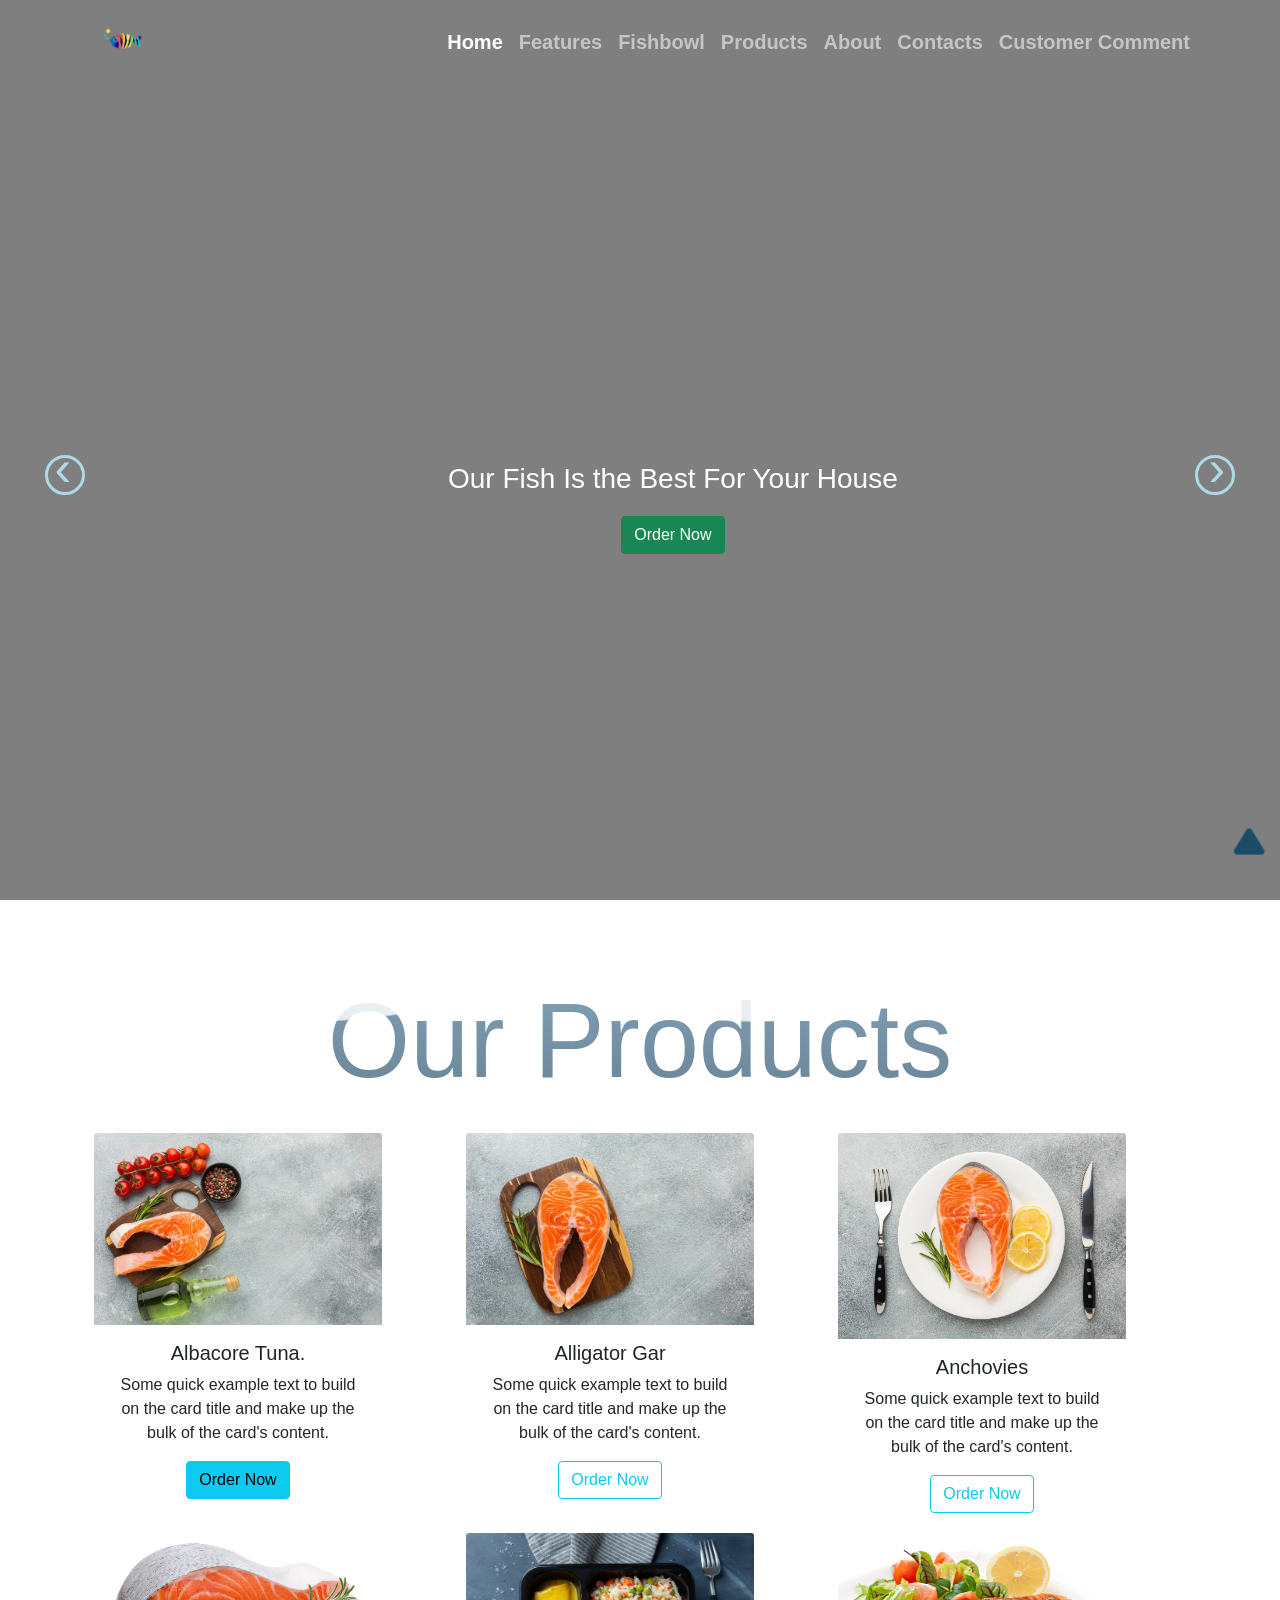
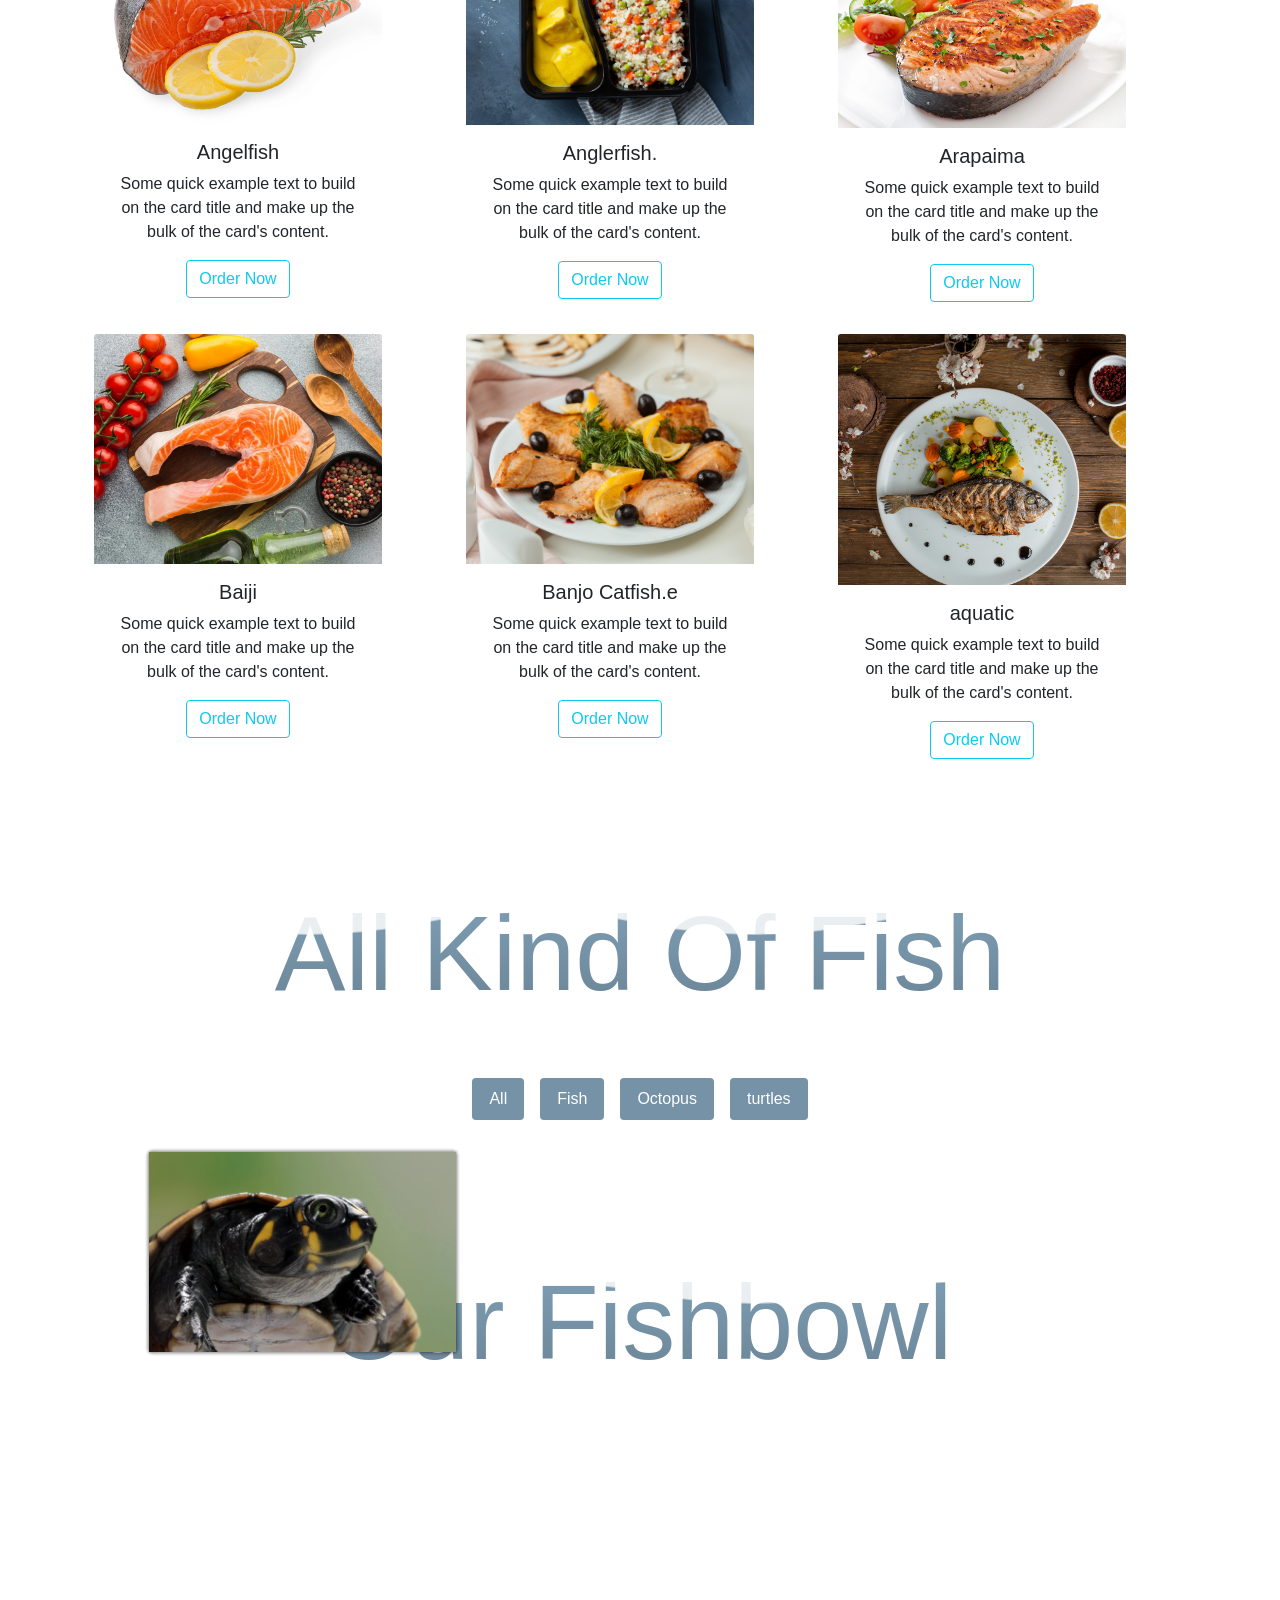
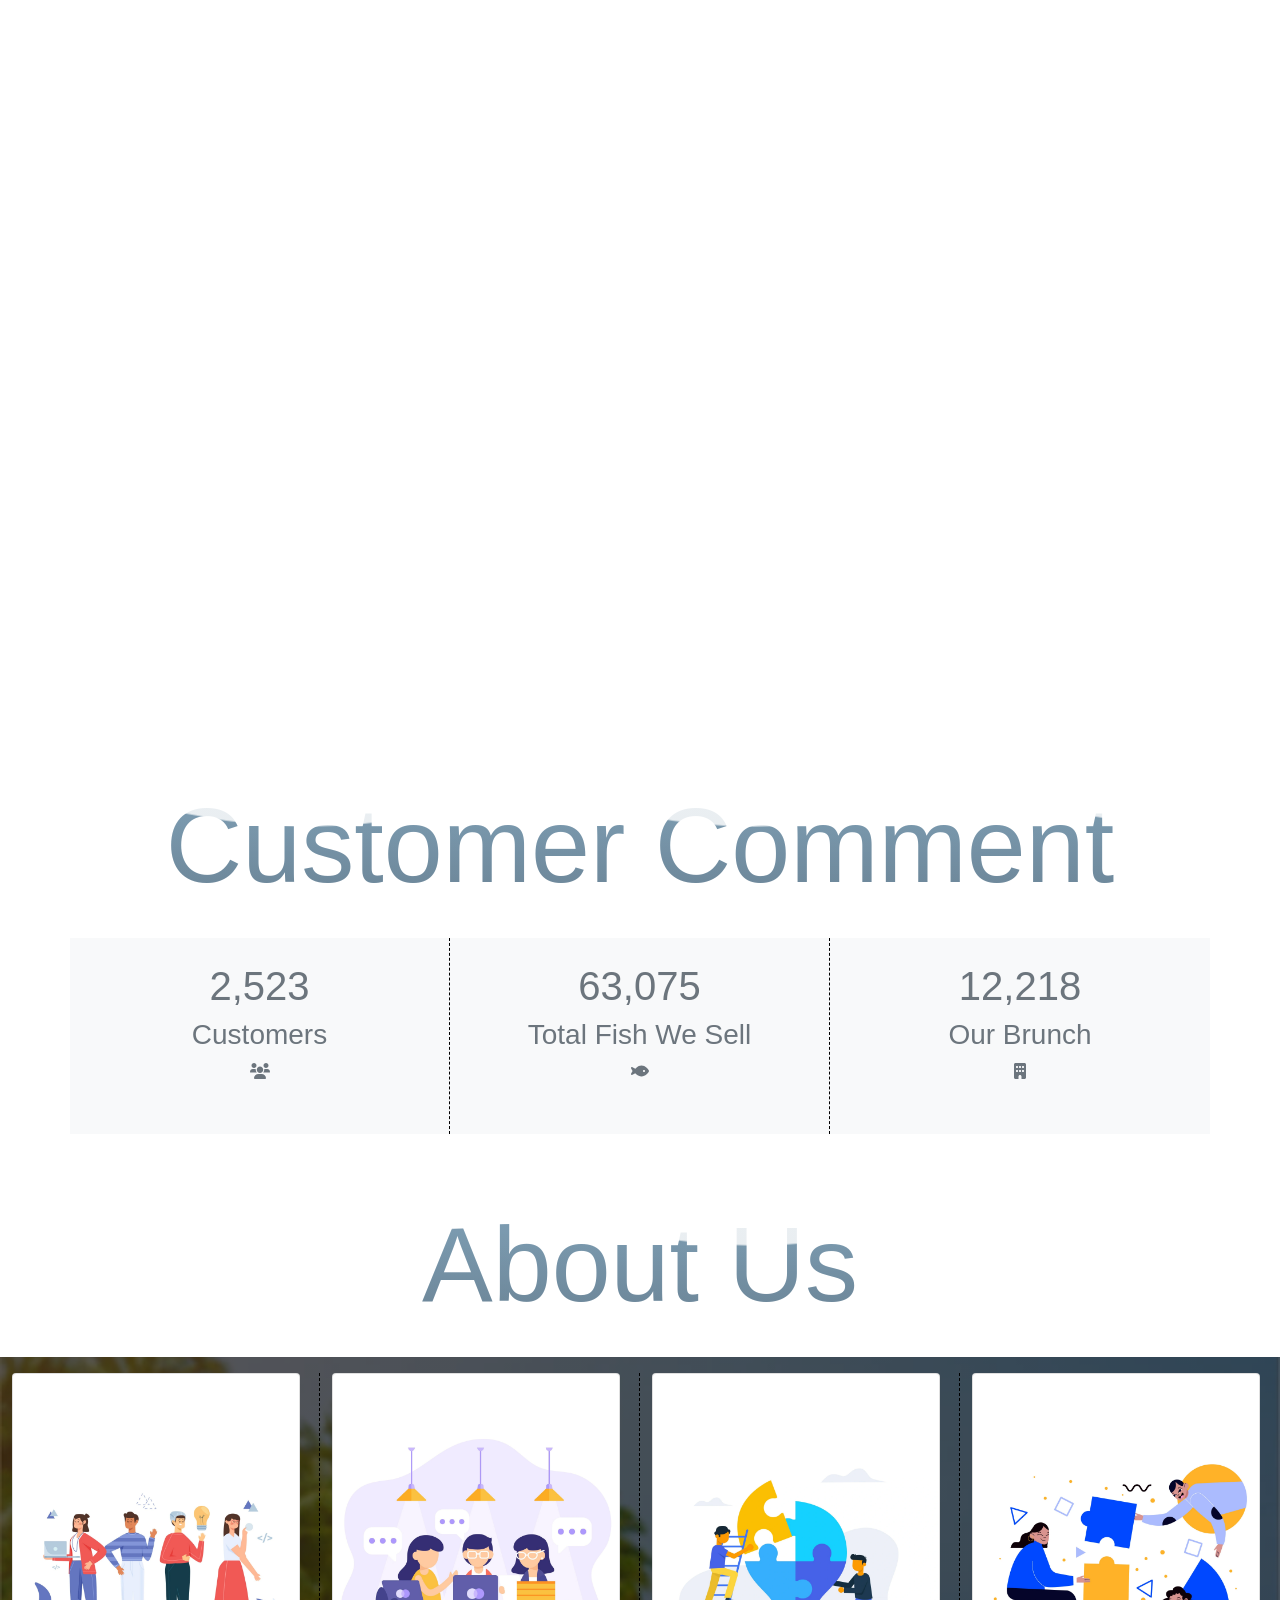
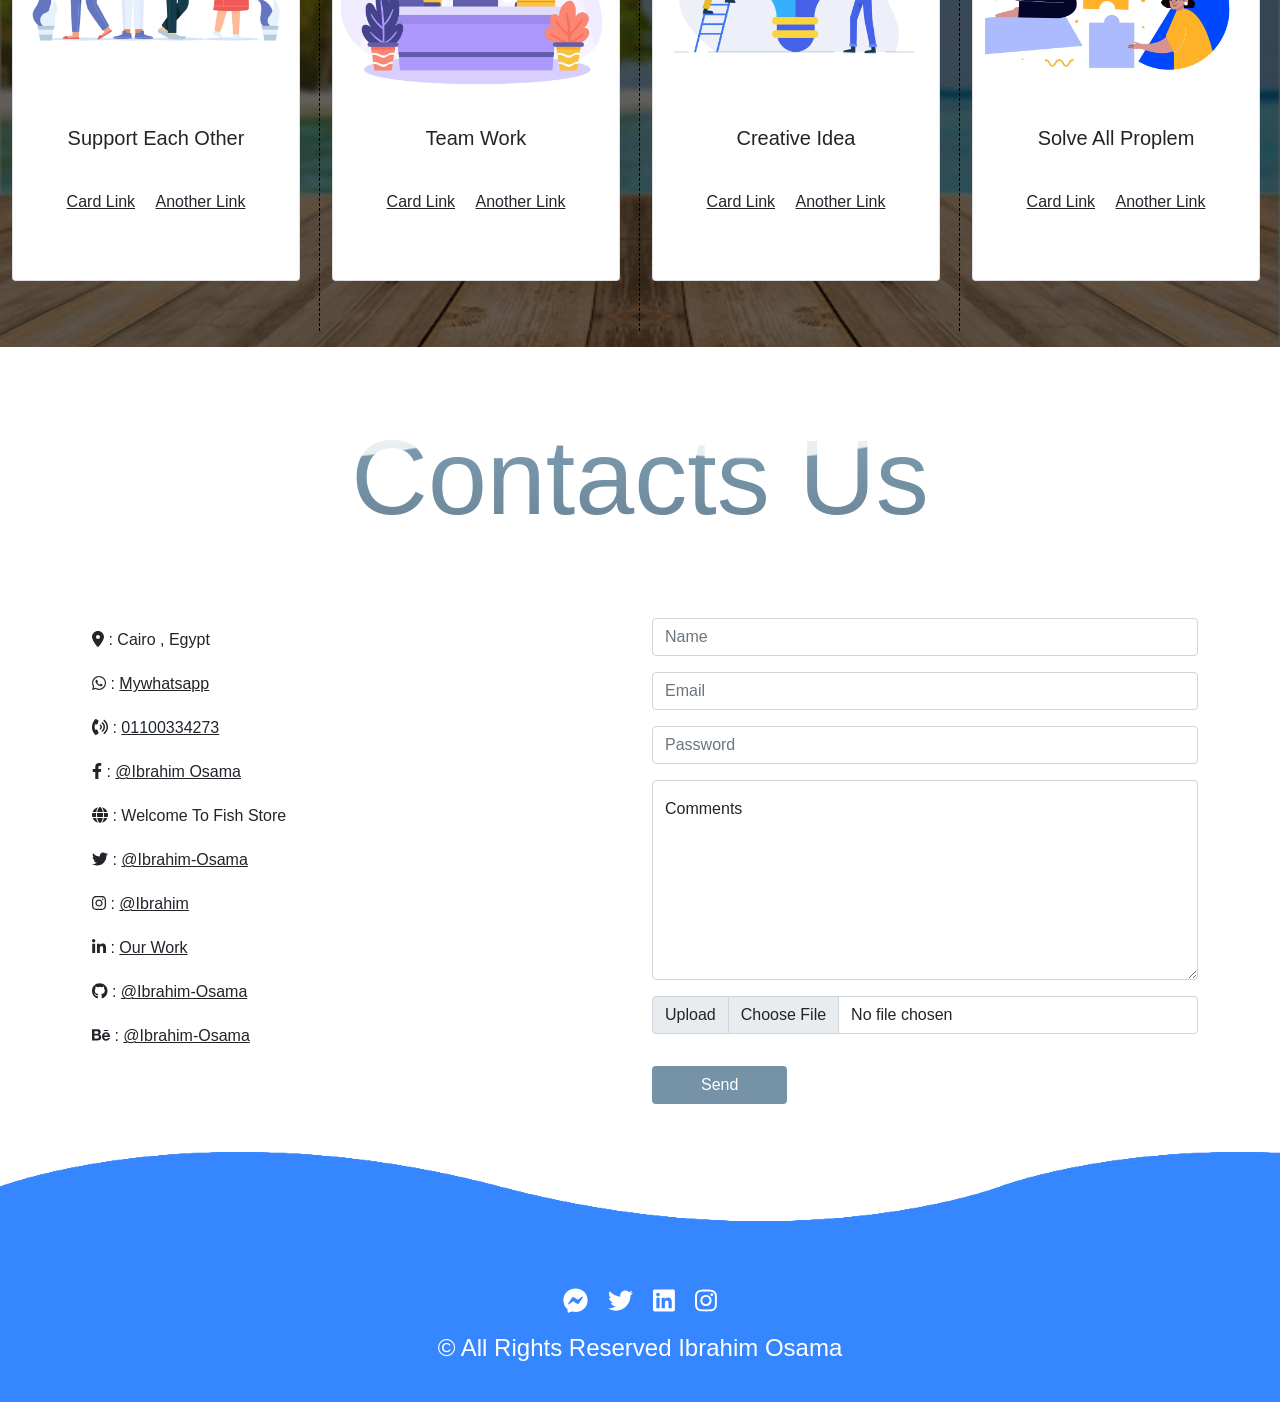
==== index.htm @ 6fbfd6bc "first commit" ====
<!DOCTYPE html>
<html lang="en">
<head>
    <meta charset="UTF-8">
    <meta http-equiv="X-UA-Compatible" content="IE=edge">
    <meta name="viewport" content="width=device-width, initial-scale=1.0">
    <title>Document</title>
    <link rel="stylesheet" href="https://cdnjs.cloudflare.com/ajax/libs/animate.css/4.1.1/animate.min.css">
    <link rel="stylesheet" href="content/Style/Vendors/all.min.css">
    <link rel="stylesheet" href="content/Style/Vendors/font.css ">
    <link rel="stylesheet" href="content/Style/Vendors/owl.carousel.min.css">
    <link rel="stylesheet" href="content/Style/Vendors/owl.theme.default.min.css">
    <link rel="stylesheet" href="content/Style/Vendors/bootstrap.min.css">
    <link rel="stylesheet" href="content/Style/Vendors/aos.css">
    <link rel="stylesheet" href="content/Style/Vendors/animate.css">
    <link rel="stylesheet" href="content/Style/Main/index.css">

   
</head>
<body>
  <div id="lood"></div> 

    <nav class="navbar navbar-expand-lg navbar-dark position-fixed   text-white fs-5 bg-transparent fw-bold w-100"id="nav">
      <div class="container">
        <a class="navbar-brand" href="#"><img src="content/Imgs/Body-img/4.webp" class="w-25" alt=""></a>
        <button class="navbar-toggler" type="button" data-bs-toggle="collapse" data-bs-target="#navbarSupportedContent" aria-controls="navbarSupportedContent" aria-expanded="false" aria-label="Toggle navigation">
          <span class="navbar-toggler-icon"></span>
        </button>
        <div class="collapse navbar-collapse" id="navbarSupportedContent">
          <ul class="navbar-nav ms-auto mb-2 mb-lg-0">
            <li class="nav-item">
              <a id="activee" class="nav-link active" aria-current="page" href="#">Home</a>
            </li>
            <li class="nav-item">
              <a class="nav-link" href="#">Features</a>
            </li>
            <li class="nav-item">
              <a class="nav-link" href="#">Fishbowl</a>
            </li>
            <li class="nav-item">
              <a class="nav-link" href="#">Products</a>
            </li>
            <li class="nav-item">
              <a class="nav-link" href="#">About</a>
            </li>
            <li class="nav-item">
              <a class="nav-link" href="#">Contacts</a>
            </li>
            <li class="nav-item">
              <a class="nav-link" href="#">Customer Comment</a>
            </li>
            <!-- white-space: nowrap; -->
            <!-- فيه مشكله لما اشيل المسافه 
              تم الحل 
            -->

           
            
        </div>
      </div>
    </nav>
 
 
 
 
 
 <header class="text-center">
  <section class="position-relative heder-index">

 
  <div class="owl-carousel owl-theme">
    <div class="carousel-img2"></div>
    <div class="carousel-img3"></div>
    <div class="carousel-img fs-1"></div>
</div>
<div class="head-cont text-white">
  <h1 class="element"></h1>
  <p class="fs-3">Our Fish Is the Best
     For Your House</p>
  <button class="btn btn-success" type="button">Order Now</button>

</div>
</section>
</header>

<!-- New Part Product -->

  <section class="container text-center" id="Navcontinue">
    
   <div> <svg viewbox="0 0 100 20">
    <defs>
      <linearGradient id="gradient" x1="0" x2="0" y1="0" y2="1">
        <stop offset="5%" stop-color="#326384"/>
        <stop offset="95%" stop-color="#123752"/>
      </linearGradient>
      <pattern id="wave" x="0" y="0" width="120" height="20" patternUnits="userSpaceOnUse">
        <path id="wavePath" d="M-40 9 Q-30 7 -20 9 T0 9 T20 9 T40 9 T60 9 T80 9 T100 9 T120 9 V20 H-40z" mask="url(#mask)" fill="url(#gradient)"> 
          <animateTransform
              attributeName="transform"
              begin="0s"
              dur="1.5s"
              type="translate"
              from="0,0"
              to="40,0"
              repeatCount="indefinite" />
        </path>
      </pattern>
    </defs>
    <text text-anchor="middle" x="50" y="15" font-size="9.5" fill="url(#wave)"  fill-opacity="0.6">Our Products</text>
    <text text-anchor="middle" x="50" y="15" font-size="9.5" fill="url(#gradient)" fill-opacity="0.1">Our Products</text>
  </svg>
  </div>

  <div class="container text-center">
    <div class="row">

      <div class="col-12 col-md-6  col-lg-4 col-xl-4 wow slideInLeft">
        <div class="card cardover border-0" style="width: 18rem;">
          <img src="content/Imgs/Body-img/11.webp" class="card-img-top" alt="...">
          <div class="card-body">
            <h5 class="card-title">Albacore Tuna.</h5>
            <p class="card-text">Some quick example text to build on the card title and make up the bulk of the card's content.</p>
            <a href="#" class="btn btn-info">Order Now</a>
          </div>
        </div>
      </div>

      <div class="col-12  col-md-6  col-lg-4 col-xl-4 wow animate__fadeInUp data-wow-duration="1s" data-wow-delay="1s"">
        <div class="card cardover border-0" style="width: 18rem;">
          <img src="content/Imgs/Body-img/2.webp" class="card-img-top" alt="...">
          <div class="card-body">
            <h5 class="card-title">Alligator Gar</h5>
            <p class="card-text">Some quick example text to build on the card title and make up the bulk of the card's content.</p>
               <a href="#" class="btn btn-outline-info">Order Now</a>
          </div>
        </div>
      </div>

      <div class="col-12 col-md-6  col-lg-4 col-xl-4 wow slideInRight">
        <div class="card cardover border-0" style="width: 18rem;">
          <img src="content/Imgs/Body-img/7.webp" class="card-img-top "  alt="...">
          <div class="card-body">
            <h5 class="card-title">Anchovies</h5>
            <p class="card-text">Some quick example text to build on the card title and make up the bulk of the card's content.</p>
             <a href="#" class="btn btn-outline-info">Order Now</a>
          </div>
        </div>
      </div>
      <div class="col-12 col-md-6  col-lg-4 col-xl-4 mt-1 wow slideInLeft">
        <div class="card cardover border-0" style="width: 18rem;">
          <img src="content/Imgs/Body-img/44.webp" class="card-img-top" alt="...">
          <div class="card-body">
            <h5 class="card-title">Angelfish</h5>
            <p class="card-text">Some quick example text to build on the card title and make up the bulk of the card's content.</p>
              <a href="#" class="btn btn-outline-info">Order Now</a>
          </div>
        </div>
      </div>
      <div class="col-12 col-md-6  col-lg-4 col-xl-4 mt-1 wow animate__fadeInUp data-wow-duration="1s" data-wow-delay="1s"">
        <div class="card cardover border-0" style="width: 18rem;">
          <img src="content/Imgs/Body-img/5.webp" class="card-img-top" alt="...">
          <div class="card-body">
            <h5 class="card-title">Anglerfish.</h5>
            <p class="card-text">Some quick example text to build on the card title and make up the bulk of the card's content.</p>
              <a href="#" class="btn btn-outline-info">Order Now</a>
          </div>
        </div>
      </div>
      <div class="col-12 col-md-6  col-lg-4 col-xl-4 mt-2 wow slideInRight">
        <div class="card cardover border-0" style="width: 18rem;">
          <img src="content/Imgs/Body-img/6.webp" class="card-img-top" alt="...">
          <div class="card-body">
            <h5 class="card-title">Arapaima</h5>
            <p class="card-text">Some quick example text to build on the card title and make up the bulk of the card's content.</p>
         <a href="#" class="btn btn-outline-info">Order Now</a>
          </div>
        </div>
      </div>
      <div class="col-12 col-md-6  col-lg-4 col-xl-4 mt-3 wow slideInLeft">
        <div class="card cardover border-0" style="width: 18rem;">
          <img src="content/Imgs/Body-img/3.webp" class="card-img-top" alt="...">
          <div class="card-body">
            <h5 class="card-title">Baiji</h5>
            <p class="card-text">Some quick example text to build on the card title and make up the bulk of the card's content.</p>
         <a href="#" class="btn btn-outline-info">Order Now</a>
          </div>
        </div>
      </div>
      <div class="col-12  col-md-6  col-lg-4 col-xl-4 mt-3 wow animate__fadeInUp  data-wow-duration="1s" data-wow-delay="1s">
        <div class="card cardover border-0" style="width: 18rem;">
          <img src="content/Imgs/Body-img/8.webp" class="card-img-top" alt="...">
          <div class="card-body">
            <h5 class="card-title">Banjo Catfish.e</h5>
            <p class="card-text">Some quick example text to build on the card title and make up the bulk of the card's content.</p>
               <a href="#" class="btn btn-outline-info">Order Now</a>
          </div>
        </div>
      </div>
      <div class="col-12  col-md-6 col-lg-4 col-xl-4 mt-3 wow slideInRight">
        <div class="card cardover border-0" style="width: 18rem;">
          <img src="content/Imgs/Body-img/9.webp" class="card-img-top" alt="...">
          <div class="card-body">
            <h5 class="card-title">aquatic </h5>
            <p class="card-text">Some quick example text to build on the card title and make up the bulk of the card's content.</p>
             <a href="#" class="btn btn-outline-info">Order Now</a>
          </div>
        </div>
      </div>
    </div>
  </div>
 
  
    
  </section>

 
    <section class="container text-center mt-5">
      <div> <svg viewbox="0 0 100 20">
        <defs>
          <linearGradient id="gradient" x1="0" x2="0" y1="0" y2="1">
            <stop offset="5%" stop-color="#326384"/>
            <stop offset="95%" stop-color="#123752"/>
          </linearGradient>
          <pattern id="wave" x="0" y="0" width="120" height="20" patternUnits="userSpaceOnUse">
            <path id="wavePath" d="M-40 9 Q-30 7 -20 9 T0 9 T20 9 T40 9 T60 9 T80 9 T100 9 T120 9 V20 H-40z" mask="url(#mask)" fill="url(#gradient)"> 
              <animateTransform
                  attributeName="transform"
                  begin="0s"
                  dur="1.5s"
                  type="translate"
                  from="0,0"
                  to="40,0"
                  repeatCount="indefinite" />
            </path>
          </pattern>
        </defs>
        <text text-anchor="middle" x="50" y="15" font-size="9.5" fill="url(#wave)"  fill-opacity="0.6">All Kind Of Fish</text>
        <text text-anchor="middle" x="50" y="15" font-size="9.5" fill="url(#gradient)" fill-opacity="0.1">All Kind Of Fish</text>
      </svg>
      </div>

      <div>
        
      </div>
      
      
    </section>  

     <section class="portfolio section container">
      <ul class="portfolio-cats">
          <li class="OcheanBtn btn" data-filter="*">All</li>
          <li class="OcheanBtn btn" data-filter="Fish">Fish</li>
          <li class="OcheanBtn btn" data-filter="Octopus">Octopus</li>
          <li class="OcheanBtn btn" data-filter="turtles">turtles</li>
      </ul>
      <div class="portfolio-gallery">
          <div class="portfolio-item" data-filter="Octopus">
              <div class="item-inner">
                  <img src="content/Imgs/Looding/a1.webp" alt="">
              </div>
          </div>
          <div class="portfolio-item" data-filter="Fish">
            <div class="item-inner">
                <img src="content/Imgs/Looding/f1.webp" alt="">
            </div>
        </div>
        <div class="portfolio-item" data-filter="turtles">
          <div class="item-inner">
              <img src="content/Imgs/Looding/t1.webp" alt="">
          </div>
      </div>
      <div class="portfolio-item" data-filter="Octopus">
        <div class="item-inner">
            <img src="content/Imgs/Looding/a2.webp" alt="">
        </div>
    </div>
          <div class="portfolio-item" data-filter="Fish">
              <div class="item-inner">
                  <img src="content/Imgs/Looding/f2.webp" alt="">
              </div>
          </div>
          <div class="portfolio-item" data-filter="turtles">
              <div class="item-inner">
                  <img src="content/Imgs/Looding/t2.webp" alt="">
              </div>
          </div>
          <div class="portfolio-item" data-filter="Octopus">
              <div class="item-inner">
                  <img src="content/Imgs/Looding/a4.webp" alt="">
              </div>
          </div>
          <div class="portfolio-item" data-filter="Fish">
              <div class="item-inner">
                  <img src="content/Imgs/Looding/f3.webp" alt="">
              </div>
          </div>
          <div class="portfolio-item" data-filter="turtles">
              <div class="item-inner">
                  <img src="content/Imgs/Looding/t3.webp" alt="">
              </div>
          </div>
      </div>
  </section>
 


<!-- مشكله ناف اول كارسول تم الحل
مشكله css جيكويري 
  مشكله احط اول كارسول تاني 
  مشكله في فالديشن جيكويري 
  مشكله id scrooltop 
  متنساش ربط التاسك الي فات api 
-->

  <section class="container text-center mt-2">
    <div> <svg viewbox="0 0 100 20">
      <defs>
        <linearGradient id="gradient" x1="0" x2="0" y1="0" y2="1">
          <stop offset="5%" stop-color="#326384"/>
          <stop offset="95%" stop-color="#123752"/>
        </linearGradient>
        <pattern id="wave" x="0" y="0" width="120" height="20" patternUnits="userSpaceOnUse">
          <path id="wavePath" d="M-40 9 Q-30 7 -20 9 T0 9 T20 9 T40 9 T60 9 T80 9 T100 9 T120 9 V20 H-40z" mask="url(#mask)" fill="url(#gradient)"> 
            <animateTransform
                attributeName="transform"
                begin="0s"
                dur="1.5s"
                type="translate"
                from="0,0"
                to="40,0"
                repeatCount="indefinite" />
          </path>
        </pattern>
      </defs>
      <text text-anchor="middle" x="50" y="15" font-size="9.5" fill="url(#wave)"  fill-opacity="0.6">Our Fishbowl</text>
      <text text-anchor="middle" x="50" y="15" font-size="9.5" fill="url(#gradient)" fill-opacity="0.1">Our Fishbowl</text>
    </svg>
    </div>

    <div>
      
    </div>
    
    
  </section>
  <section class="container text-center bg-img">
  </section>


 <!-- New Part Counter -->
 <section class="container text-center">
  <div> <svg viewbox="0 0 100 20">
    <defs>
      <linearGradient id="gradient" x1="0" x2="0" y1="0" y2="1">
        <stop offset="5%" stop-color="#326384"/>
        <stop offset="95%" stop-color="#123752"/>
      </linearGradient>
      <pattern id="wave" x="0" y="0" width="120" height="20" patternUnits="userSpaceOnUse">
        <path id="wavePath" d="M-40 9 Q-30 7 -20 9 T0 9 T20 9 T40 9 T60 9 T80 9 T100 9 T120 9 V20 H-40z" mask="url(#mask)" fill="url(#gradient)"> 
          <animateTransform
              attributeName="transform"
              begin="0s"
              dur="1.5s"
              type="translate"
              from="0,0"
              to="40,0"
              repeatCount="indefinite" />
        </path>
      </pattern>
    </defs>
    <text text-anchor="middle" x="50" y="15" font-size="9.5" fill="url(#wave)"  fill-opacity="0.6">Customer Comment</text>
    <text text-anchor="middle" x="50" y="15" font-size="9.5" fill="url(#gradient)" fill-opacity="0.1">Customer Comment</text>
  </svg>
  </div>

  <div>
    
  </div>
  
  
</section>  

<section class="container text-muted">
    <div class="row">
      <div class=" col-12  col-md-4 bg-light pt-4 ">
        <h1><span class="counter">2,523</span></h1>
        <h3>Customers</h3>
        <i class="fa fa-users"></i>
      </div>
      <div class="col-12 col-md-4 bg-light pt-4">
        <h1><span class="counter">63,075</span></h1>
        <h3>Total Fish We Sell</h3>
        <i class="fa fa-fish"></i>
      </div>
      <div class="col-12 col-md-4 bg-light pt-4  ">
        <h1><span class="counter">12,218</span></h1>
        <h3>Our Brunch</h3>
        <i class="fa fa-building"></i>
      </div>
    </div>
</section>
  <!-- New Part Counter -->
  <section class="container text-center">
    <div> <svg viewbox="0 0 100 20">
      <defs>
        <linearGradient id="gradient" x1="0" x2="0" y1="0" y2="1">
          <stop offset="5%" stop-color="#326384"/>
          <stop offset="95%" stop-color="#123752"/>
        </linearGradient>
        <pattern id="wave" x="0" y="0" width="120" height="20" patternUnits="userSpaceOnUse">
          <path id="wavePath" d="M-40 9 Q-30 7 -20 9 T0 9 T20 9 T40 9 T60 9 T80 9 T100 9 T120 9 V20 H-40z" mask="url(#mask)" fill="url(#gradient)"> 
            <animateTransform
                attributeName="transform"
                begin="0s"
                dur="1.5s"
                type="translate"
                from="0,0"
                to="40,0"
                repeatCount="indefinite" />
          </path>
        </pattern>
      </defs>
      <text text-anchor="middle" x="50" y="15" font-size="9.5" fill="url(#wave)"  fill-opacity="0.6">About Us</text>
      <text text-anchor="middle" x="50" y="15" font-size="9.5" fill="url(#gradient)" fill-opacity="0.1">About Us</text>
    </svg>
    </div>
  
    <div>
      
    </div>
    
    
  </section>  
  
      <section class="bgimge container-fluid pt-3 pb-3 text-center text-capitalize owl-carousel owl-second owl-theme" id="minusindex">
          <div class="row justify-content-around">
            <div class="col-12 col-sm-6 col-md-4 col-xl-3 col-xxl-3 col-lg-3">
              <div class="card " style="width: 18rem;">
                <img src="content/Imgs/Menu/5 (1).webp" class="card-img-top" alt="...">
                <div class="card-body">
                  <h5 class="card-title">Support Each Other</h5>
                </div>
              
                <div class="card-body">
                  <a href="#" class="card-link">Card link</a>
                  <a href="#" class="card-link">Another link</a>
                </div>
              </div>
            </div>
  
  
  
            <div class="col-12 col-sm-6 col-md-4 col-xl-3 col-xxl-3 col-lg-3">
              <div class="card" style="width: 18rem;">
                <img src="content/Imgs/Menu/6 (1).webp" class="card-img-top" alt="...">
                <div class="card-body">
                  <h5 class="card-title">Team Work</h5>
                </div>
             
                <div class="card-body">
                  <a href="#" class="card-link">Card link</a>
                  <a href="#" class="card-link">Another link</a>
                </div>
              </div>
            </div>
  
            <div class="col-12 col-sm-6 col-md-4 col-xl-3 col-xxl-3 col-lg-3">
              <div class="card" style="width: 18rem;">
                <img src="content/Imgs/Menu/7.webp" class="card-img-top" alt="...">
                <div class="card-body">
                  <h5 class="card-title">Creative Idea</h5>
                </div>
               
                <div class="card-body">
                  <a href="#" class="card-link">Card link</a>
                  <a href="#" class="card-link">Another link</a>
                </div>
              </div>
            </div>
  
            <div class="col-12 col-sm-6 col-md-4 col-xl-3 col-xxl-3 col-lg-3">
              <div class="card" style="width: 18rem;">
                <img src="content/Imgs/Menu/4 (2).webp" class="card-img-top" alt="...">
                <div class="card-body">
                  <h5 class="card-title">Solve All Proplem</h5>
                </div>
                <div class="card-body">
                  <a href="#" class="card-link">Card link</a>
                  <a href="#" class="card-link">Another link</a>
                </div>
              </div>
            </div>
          </div>
      </section>


<!-- New Part Counter -->
<section class="container text-center">
  <div> <svg viewbox="0 0 100 20">
    <defs>
      <linearGradient id="gradient" x1="0" x2="0" y1="0" y2="1">
        <stop offset="5%" stop-color="#326384"/>
        <stop offset="95%" stop-color="#123752"/>
      </linearGradient>
      <pattern id="wave" x="0" y="0" width="120" height="20" patternUnits="userSpaceOnUse">
        <path id="wavePath" d="M-40 9 Q-30 7 -20 9 T0 9 T20 9 T40 9 T60 9 T80 9 T100 9 T120 9 V20 H-40z" mask="url(#mask)" fill="url(#gradient)"> 
          <animateTransform
              attributeName="transform"
              begin="0s"
              dur="1.5s"
              type="translate"
              from="0,0"
              to="40,0"
              repeatCount="indefinite" />
        </path>
      </pattern>
    </defs>
    <text text-anchor="middle" x="50" y="15" font-size="9.5" fill="url(#wave)"  fill-opacity="0.6">Contacts Us</text>
    <text text-anchor="middle" x="50" y="15" font-size="9.5" fill="url(#gradient)" fill-opacity="0.1">Contacts Us</text>
  </svg>
  </div>

  <div>
    
  </div>
  
  
</section>  

  



  <section class="contch container  pb-5 pt-5">
  <div class="row">
    <div class="col-6">
      <ul>
        <li>  <i class="fa-solid fa-location-dot"></i> : Cairo , Egypt</li>
        <li><i class="fa-brands fa-whatsapp"></i> : <a href="https://wa.me/+201100334273" target="_blank">Mywhatsapp</a></li>
        <li>  <i class="fa-solid fa-phone-volume"></i> : <a href="tel:+201100334273">01100334273</a></li>
        <li>  <i class="fa-brands fa-facebook-f"></i> : <a href="https://www.facebook.com/Virus2018V">@Ibrahim Osama</a></li>
        <li> <i class="fa-solid fa-globe"></i> : Welcome To Fish Store</li>
        <li> <i class="fa-brands fa-twitter"></i> : <a href="https://twitter.com/i/flow/login">@Ibrahim-Osama</a></li>
        <li><i class="fa-brands fa-instagram"></i>   : <a href="https://twitter.com/i/flow/login">@Ibrahim</a> </li>
        <li><i class="fa-brands fa-linkedin-in"></i> : <a href="https://twitter.com/i/flow/login">Our Work</a></li>
        <li>  <i class="fa-brands fa-github"></i> : <a href="https://twitter.com/i/flow/login">@Ibrahim-Osama</a></li>
        <li><i class="fa-brands fa-behance"></i>  : <a href="https://twitter.com/i/flow/login">@Ibrahim-Osama</a></li>
      </ul>
    
    
    

     
      
      
    
      
     </div>
     <div class="col-12  col-sm-6 col-md-6 col-lg-6 col-xl-6 col-xxl-6">
      <form action="" id="Contact-form">
        <input class="form-control mb-3" name="username" type="text" placeholder="Name" aria-label="default input example" required>
        <input class="form-control mb-3"  name="email"   type="text" placeholder="Email" aria-label="default input example" required>
        <input class="form-control mb-3" type="password" placeholder="Password" aria-label="default input example" required>
        <div class="form-floating">
         <textarea class="form-control" placeholder="Leave a comment here" id="floatingTextarea2" style="height: 200px" required></textarea>
         <label for="floatingTextarea2">Comments</label>
       </div>
       <div class="input-group mt-3 mb-3">
         <label class="input-group-text" for="inputGroupFile01">Upload</label>
         <input type="file" class="form-control" id="inputGroupFile01">
       </div>
       <button  id="Btnsend" class="btn OcheanBtn text-white ps-5 pe-5 mt-3" type="submit">Send</button>
      </form>
     </div>
  </div>
  </section>

    <div id="scrolltop">
     <a href="#"> <i class="fa-solid fa-play text-decoration-none"></i></a>
    </div>
    


    
    <footer>
      <section class="waves">
        <div class="wave" id="wave1"></div>
        <div class="wave" id="wave2"></div>
        <div class="wave" id="wave3"></div>
        <div class="wave" id="wave4"></div>
      </section>
      <ul>
        <li><a href=""><i class="fa-brands fa-facebook-messenger"></i></a></li>
        <li><a href=""><i class="fa-brands fa-twitter"></i></a></li>
        <li><a href=""><i class="fa-brands fa-linkedin"></i></a></li>
        <li><a href=""><i class="fa-brands fa-instagram"></i></a></li>
      </ul>
      <p class="fs-4 text-white text-center">© All Rights Reserved Ibrahim Osama</p>
    </footer>
    

  <script src="content/Js/Vendors/all.min.js"></script>
  <script src="content/Js/Vendors/bootstrap.bundle.min.js"></script>
  <script src="content/Js/Vendors/jquery-3.6.0.min.js"></script>
  <script src="content/Js/Vendors/owl.carousel.min.js"></script>
  <script src="content/Js/Vendors/aos.js"></script>
  <script src="https://cdn.jsdelivr.net/npm/typed.js@2.0.12"></script>
  <script src="content/Js/Vendors/jquery.waypoints.min.js"></script>
  <script src="content/Js/Vendors/jquery.counterup.min.js"></script>
  <script src="content/Js/Vendors/wow.min.js"></script>
  <script src="content/Js/Vendors/jquery.validate.min.js"></script>
  <script src="content/Js/Vendors/additional-methods.min.js"></script>
  <script src="content/Js/Main/index.js"></script>
</body>
</html>
---- content/Style/Vendors/font.css ----
/* vietnamese */
@font-face {
  font-family: 'Faustina';
  font-style: normal;
  font-weight: 400;
  src: url(https://fonts.gstatic.com/s/faustina/v14/XLY4IZPxYpJfTbZAFXWzNT2SO8wpWHlsgoEfEV-XS8s.woff2) format('woff2');
  unicode-range: U+0102-0103, U+0110-0111, U+0128-0129, U+0168-0169, U+01A0-01A1, U+01AF-01B0, U+1EA0-1EF9, U+20AB;
}
/* latin-ext */
@font-face {
  font-family: 'Faustina';
  font-style: normal;
  font-weight: 400;
  src: url(https://fonts.gstatic.com/s/faustina/v14/XLY4IZPxYpJfTbZAFXWzNT2SO8wpWHlsgoEfEF-XS8s.woff2) format('woff2');
  unicode-range: U+0100-024F, U+0259, U+1E00-1EFF, U+2020, U+20A0-20AB, U+20AD-20CF, U+2113, U+2C60-2C7F, U+A720-A7FF;
}
/* latin */
@font-face {
  font-family: 'Faustina';
  font-style: normal;
  font-weight: 400;
  src: url(https://fonts.gstatic.com/s/faustina/v14/XLY4IZPxYpJfTbZAFXWzNT2SO8wpWHlsgoEfHl-X.woff2) format('woff2');
  unicode-range: U+0000-00FF, U+0131, U+0152-0153, U+02BB-02BC, U+02C6, U+02DA, U+02DC, U+2000-206F, U+2074, U+20AC, U+2122, U+2191, U+2193, U+2212, U+2215, U+FEFF, U+FFFD;
}
---- content/Style/Main/index.css ----
*
{
    margin: 0;
    padding: 0;
    scroll-behavior: smooth;
    font-family: 'Segoe UI', Tahoma, Geneva, Verdana, sans-serif;
    box-sizing: border-box;
    cursor: url("../../Imgs/Header/38_Tunaaa.png"), default !important;
    /* عشان استخدم صوره للماوس لازم تكون 
    50 px width and hight */
}

#lood
  {
      background-image: url("../../Imgs/Looder/giphywhales.webp");
      background-repeat: no-repeat;
      background-size: cover;
        background-position: center center;
      position: fixed;
      top: 0;
      left: 0;
      right: 0;
      bottom: 0;
      z-index: 999;
     
  }
  
  ::-webkit-scrollbar 
  {
      width: 20px;
  }
    ::-webkit-scrollbar-track 
  {
          box-shadow: inset 0 0 5px grey;
          border-radius: 10px;
          -webkit-border-radius: 10px;
          -moz-border-radius: 10px;
          -ms-border-radius: 10px;
          -o-border-radius: 10px;
}  
    ::-webkit-scrollbar-thumb 
  {
      background-color: lightblue;
      border-radius: 10px;
      -webkit-border-radius: 10px;
      -moz-border-radius: 10px;
      -ms-border-radius: 10px;
      -o-border-radius: 10px;
}
  
  
    ::-webkit-scrollbar-thumb:hover
  {
      background: #3586ff; 
  }
/* carousel */
.carousel-img
{
    background-image: linear-gradient(rgba(0,0,0,0.5), rgba(0,0,0,0.5)) ,url(../../Imgs/Body-img/carousel-img4.webp);
    background-size: cover;
    background-repeat: no-repeat;
    background-position: center center;
    height: 100vh;
}
.carousel-img2
{
    background-image: linear-gradient(rgba(0,0,0,0.5), rgba(0,0,0,0.5)) , url(../../Imgs/Body-img/carousel-img2.webp);
    background-size: cover;
    background-repeat: no-repeat;
    background-position: center center;
    height: 100vh;
}
.carousel-img3
{
    background-image: linear-gradient(rgba(0,0,0,0.5), rgba(0,0,0,0.5)),url(../../Imgs/Body-img/carousel-img3.webp);
    background-size: cover;
    background-repeat: no-repeat;
    background-position: center center;
    height: 100vh;
}
.owl-dots
{
    display: none;
    
}
li
{
    white-space: nowrap !important;
}
nav
{
    z-index: 11;
    transition: all 1s;
    -webkit-transition: all 1s;
    -moz-transition: all 1s;
    -ms-transition: all 1s;
    -o-transition: all 1s;
}
.navbar-brand img 
{
    position: relative;
    animation: fishmove 1s ease-in infinite;
    -webkit-animation: fishmove 1s ease-in infinite;
}

@keyframes fishmove
{
    0% {top: 0px; left: 0px;}
    50% {top: 0px;left: 10px;}
    100% {top: 0px;  left: 0px;}
   
}
.nav-link:hover
{
    color: rgb(89, 192, 226) !important;
}
.owl-prev
{
    position: absolute;
    top: 50%;
    right: 93%;
    width: 40px;
    height: 40px;
    color: lightblue !important;
    font-size: 50px !important;
    border-radius: 50% !important;
    -webkit-border-radius: 50% !important;
    -moz-border-radius: 50% !important;
    -ms-border-radius: 50% !important;
    -o-border-radius: 50% !important;   
    border: 3px solid lightblue!important;
}
.owl-next
{
    position: absolute;
    top: 50%;
    left: 93%;
    width: 40px;
    height: 40px;
    color: lightblue !important;
    font-size: 50px !important;
    border-radius: 50% !important;
    -webkit-border-radius: 50% !important;
    -moz-border-radius: 50% !important;
    -ms-border-radius: 50% !important;
    -o-border-radius: 50% !important;   
    border: 3px solid lightblue!important;
}
.owl-next span
{
    position: absolute;
    bottom: -40%;
    left: 30%;
}
.owl-prev span
{
    position: absolute;
    bottom: -40%;
    left: 20%;
}
.navbar-brand img 
{
    width: 100%;
    border-radius: 50%;
    -webkit-border-radius: 50%;
    -moz-border-radius: 50%;
    -ms-border-radius: 50%;
    -o-border-radius: 50%;
}
.head-cont
{
        position: absolute;
        top: 50%;
        left: 35%;
        z-index: 11;
}

/* This part Media */



@media (max-width:320px)
{
    .head-cont 
    {
        position: absolute;
        top: 50%;
        left: 0%;
        z-index: 11;
        font-size: small ;
        
    }
    .owl-next
    {
        visibility: hidden;
    }
    .owl-prev
    {
        visibility: hidden;
    }
}



@media (max-width:375px)
{
    .head-cont 
    {
        position: absolute;
        top: 50%;
        left: 0%;
        z-index: 11;
        font-size: small ;
        
    }
    .owl-next
    {
        visibility: hidden;
    }
    .owl-prev
    {
        visibility: hidden;
    }
}



@media (max-width:425px)
{
    .head-cont 
    {
        position: absolute;
        top: 50%;
        left: 7%;
        z-index: 11;
        font-size: small ;
        
    }
    .owl-next
    {
        visibility: hidden;
    }
    .owl-prev
    {
        visibility: hidden;
    }
}

.cardover
{
        transition: all 1s !important;
        -webkit-transition: all 1s !important;
        -moz-transition: all 1s !important;
        -ms-transition: all 1s !important;
        -o-transition: all 1s !important;
}
/* New Part Product */
.cardover:hover
{
   
    box-shadow: 10px 10px 10px 10px lightblue !important; 
}



/* New Part */
.col-md-4 {
  text-align: center;
  padding-bottom: 50px;
  border-right: 1px dashed black;
}

.col-md-4:last-child {
  border-right: 0px solid black;
}

.counter {
  animation-duration: 1s;
  animation-delay: 0s;
}

i{
  font-size: 20px !important;
}

@media (max-width: 991px) {
  .col-md-4 {
    border-right: 0px dashed black;
    border-bottom: 1px dashed black;
    width: 100%;
    margin: auto auto;
  }
  
  .col-md-4:last-child {
    border-bottom: 0px dashed black;
  }
}
:root {
    --padding-h: 5vw;
    --padding-v: 2rem;
}

body {
    font-family: sans-serif;
    margin: 0;
    overflow: hidden;
}

ul {
    margin: 0;
    padding: 0;
    list-style: none;
}

a {
    color: inherit;
}

img {
    max-width: 100%;
}

.section {
    padding: var(--padding-v) var(--padding-h);
}

.portfolio .portfolio-cats {
    display: flex;
    justify-content: center;
    gap: 1rem;
    flex-wrap: wrap;
    margin-bottom: 2rem;
}

.portfolio .portfolio-cats li {
    background-color: #000;
    color: #fff;
    padding: 0.5rem 1rem;
    cursor: pointer;
}

.portfolio .portfolio-gallery {
    position: relative;
}

.portfolio .portfolio-item {
    width: 100%;
    height: 200px;
    margin-bottom: 40px;
    padding-left: 15px;
    padding-right: 15px;
    position: absolute;
    top: 0;
    left: 0;
    transition-property: opacity, transform;
    transition-duration: 0.7s;
}

.portfolio .portfolio-item .item-inner {
    height: 100%;
    overflow: hidden;
    box-shadow: 0 0 4px 0px rgb(0 0 0 / 10%);
}

@media screen and (min-width: 48em) {
    .portfolio .portfolio-item {
        width: 50%;
    }
}

@media screen and (min-width: 62em) {
    .portfolio .portfolio-item {
        width: 33.3333%;
    }
}

.OcheanBtn
{
    background-color: rgb(117,146,166) !important;
}

.bg-img
{
    background-image: url(../../Imgs/Body-img/ezgif.com-gif-maker.webp);
    height: 100vh;
    background-position: center center;
    background-repeat: no-repeat;
    background-size: contain;
    
}
/* New Part */
.col-6 ul li
{
    padding: 10px;
}
.error
{
    color: rgb(117,146,166);
    
}
.fa-play
{
    position: fixed;
    right: 1%;
    bottom: 4%;
    color: rgb(52,153,202);
    font-size: 35px;
    padding: 5px;
    transform: rotate(270deg);
    -webkit-transform: rotate(270deg);
    -moz-transform: rotate(270deg);
    -ms-transform: rotate(270deg);
    -o-transform: rotate(270deg);
     cursor: auto;
}
@media (max-width:636px)
{
    .owl-prev , .owl-next
    {
       display: none !important;
    }
}
.bgimge
{
    background-image: linear-gradient(rgba(0,0,0,0.6), rgba(0,0,0,0.6)) ,url(../../Imgs/Body-img/wooden-board-empty-table-front-blue-sea-sky-background-perspective-wood-floor-sea-sky-can-be-used-display-montage-your-products-beach-summer-concepts_1253-804.webp);
    background-position: center center;
    background-repeat: no-repeat;
    background-size: cover;
    
}

.bgimge .card 
{
    padding: 50px 0px;
}

footer
{
    margin-top: 100px;
    position: relative;
    width: 100%;
    background-color: #3586ff;
    padding: 20px 50px;
    display: flex;
    justify-content: center;
    align-items: center;
    flex-direction: column;

}
footer ul 
{
    position: relative;
    display:flex;
    justify-content: center;
    align-items: center;
    margin: 10px 0;
    flex-wrap: wrap;

}
footer ul li a
{
    font-size: 25px;
    color: white;
    margin: 0 10px;
    display: inline-block;
    transition: 0.5s;
    -webkit-transition: 0.5s;
    -moz-transition: 0.5s;
    -ms-transition: 0.5s;
    -o-transition: 0.5s;
}
footer ul li a:hover
{
    transform: translateY(-10px);
    -webkit-transform: translateY(-10px);
    -moz-transform: translateY(-10px);
    -ms-transform: translateY(-10px);
    -o-transform: translateY(-10px);
    color: white;
}
footer .wave
{
    position: absolute;
    top: -100px;
    left: 0;
    width: 100%;
    height: 100px;
    background-image: url(../../Imgs/Footer/wave.png);
    background-size: 1000px 100px;
}
footer .wave#wave1
{
    z-index: 1000;
    opacity: 1;
    bottom: 0;
    animation: aimatewave 4s linear infinite;
    -webkit-animation: aimatewave 4s linear infinite;
}
footer .wave#wave2
{
    z-index: 999;
    opacity: 0.5;
    bottom: 10px;
    animation: aimatewave2 4s linear infinite;
    -webkit-animation: aimatewave2 4s linear infinite;
}

footer .wave#wave3
{
    z-index: 1000;
    opacity: 0.2;
    bottom: 15px;
    animation: aimatewave 4s linear infinite;
    -webkit-animation: aimatewave 3s linear infinite;
}
footer .wave#wave4
{
    z-index: 999;
    opacity: 0.7;
    bottom: 10px;
    animation: aimatewave2 4s linear infinite;
    -webkit-animation: aimatewave2 4s linear infinite;
}
@keyframes aimatewave
{
    0%
    {
        background-position-x: 1000px;
    }    
    100%
    {
        background-position-x: 0px;
    }    
}
@keyframes aimatewave2
{
    0%
    {
        background-position-x: 0px;
    }    
    100%
    {
        background-position-x: 1000px;
    }    
}
#minusindex ,footer
{
    z-index: 0 !important;
    /* اوعي تقرر تاني تدي اندكس بسالب  لاي حاجه فيها انميشن */
    
}
.svg-inline--fa
{
    z-index: 1;
}
.heder-index
{
  z-index: 2;
   
}
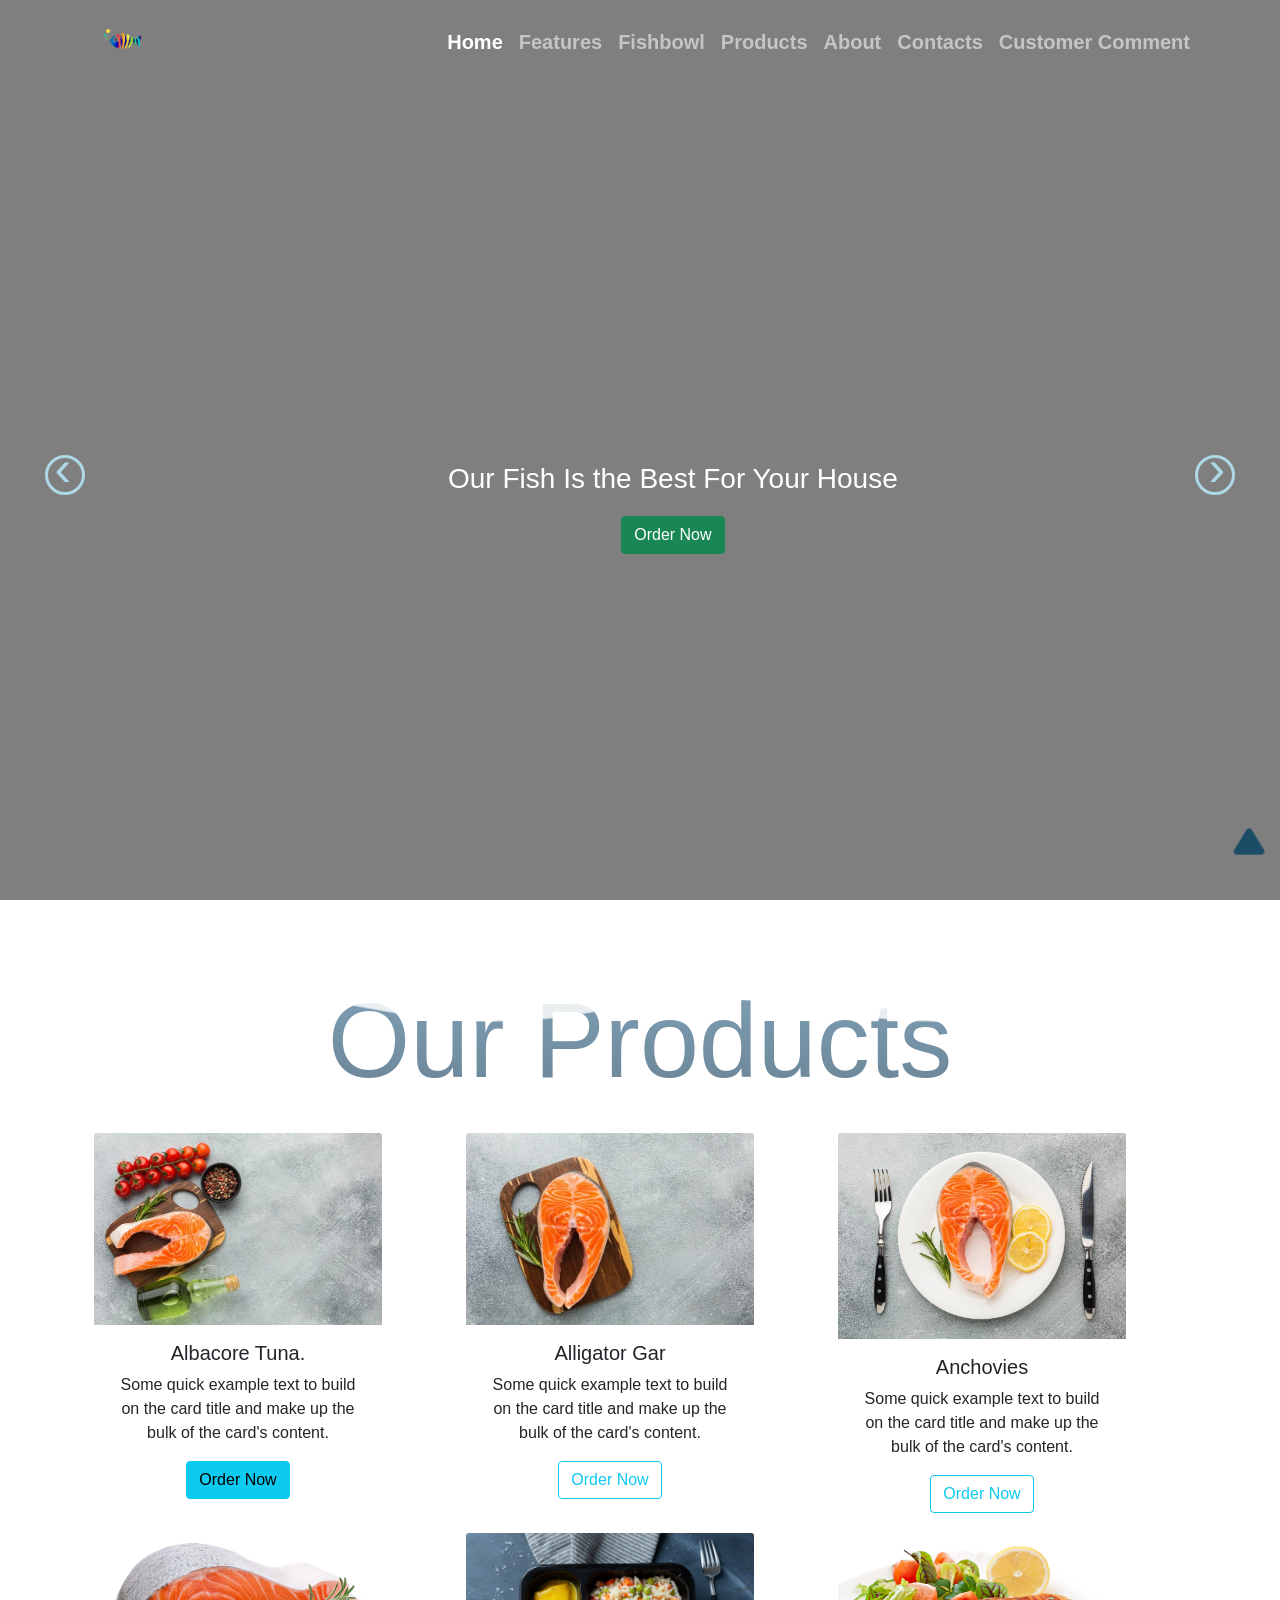
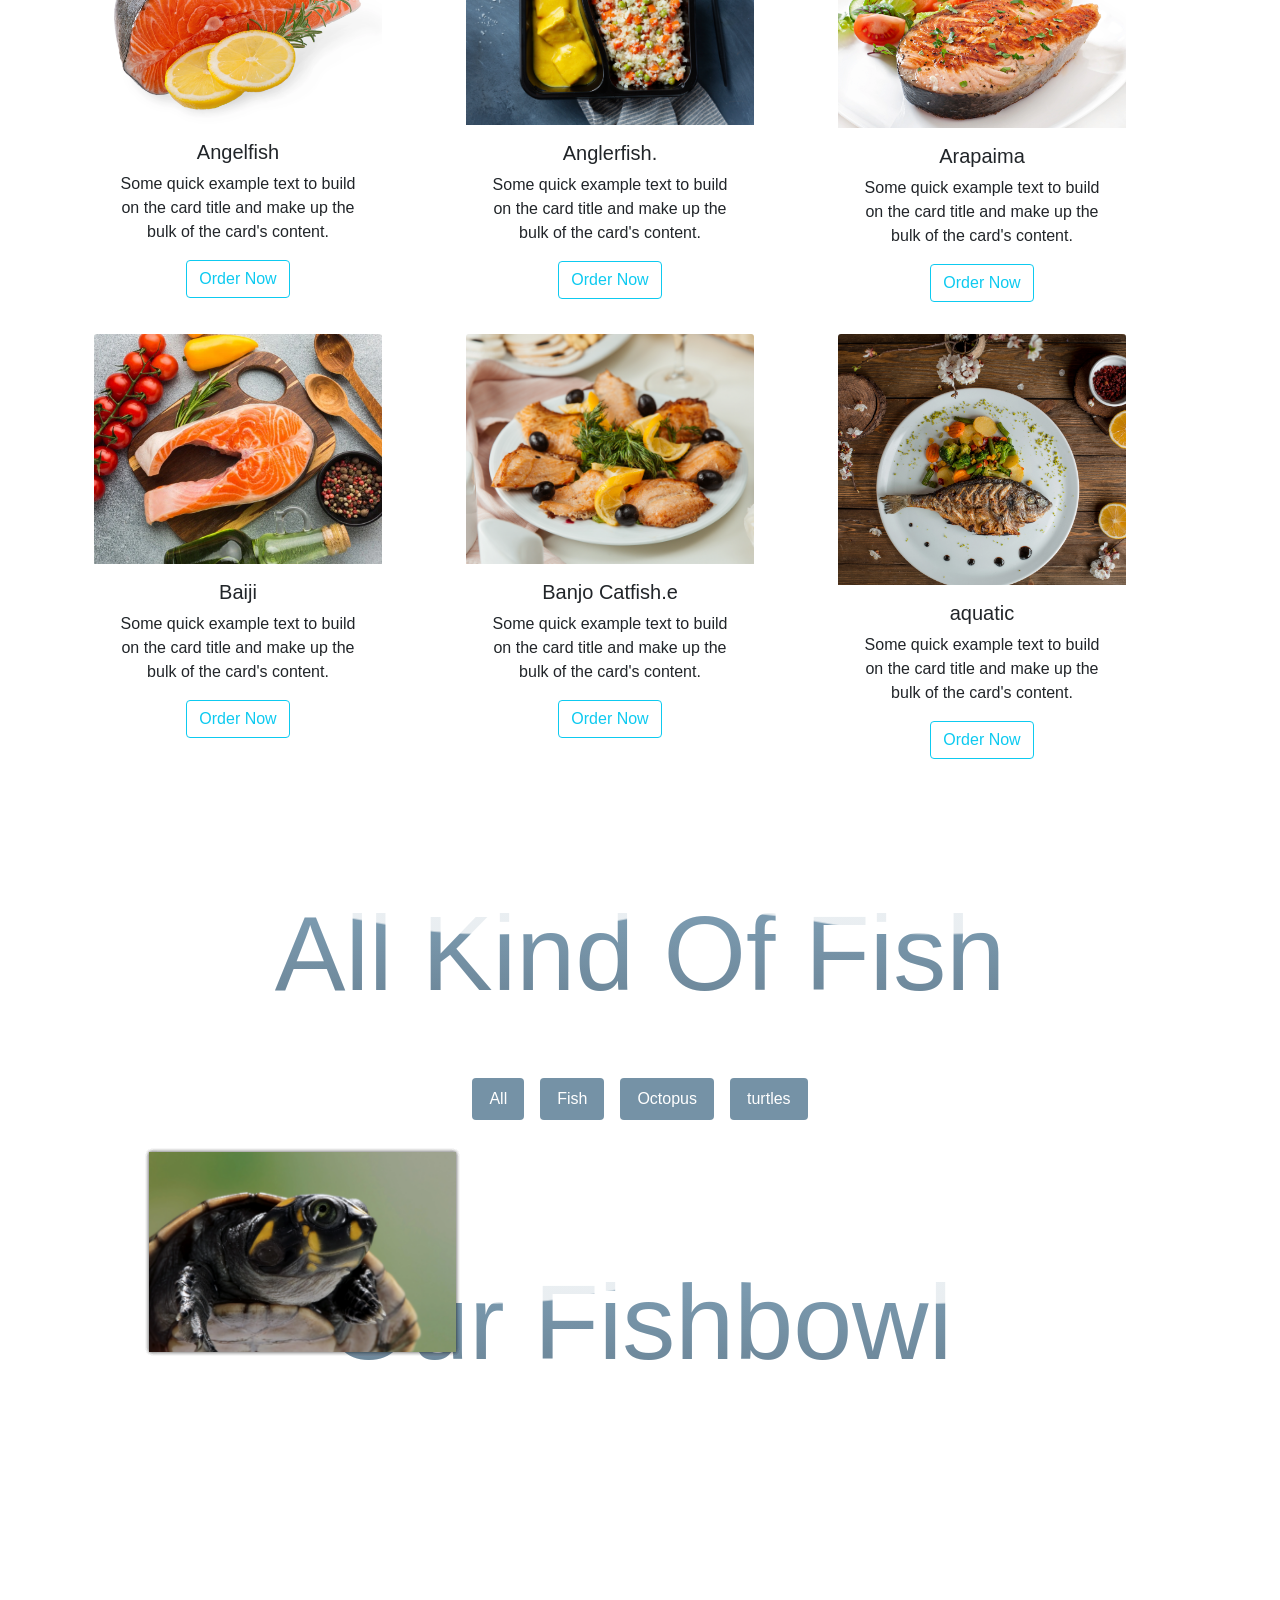
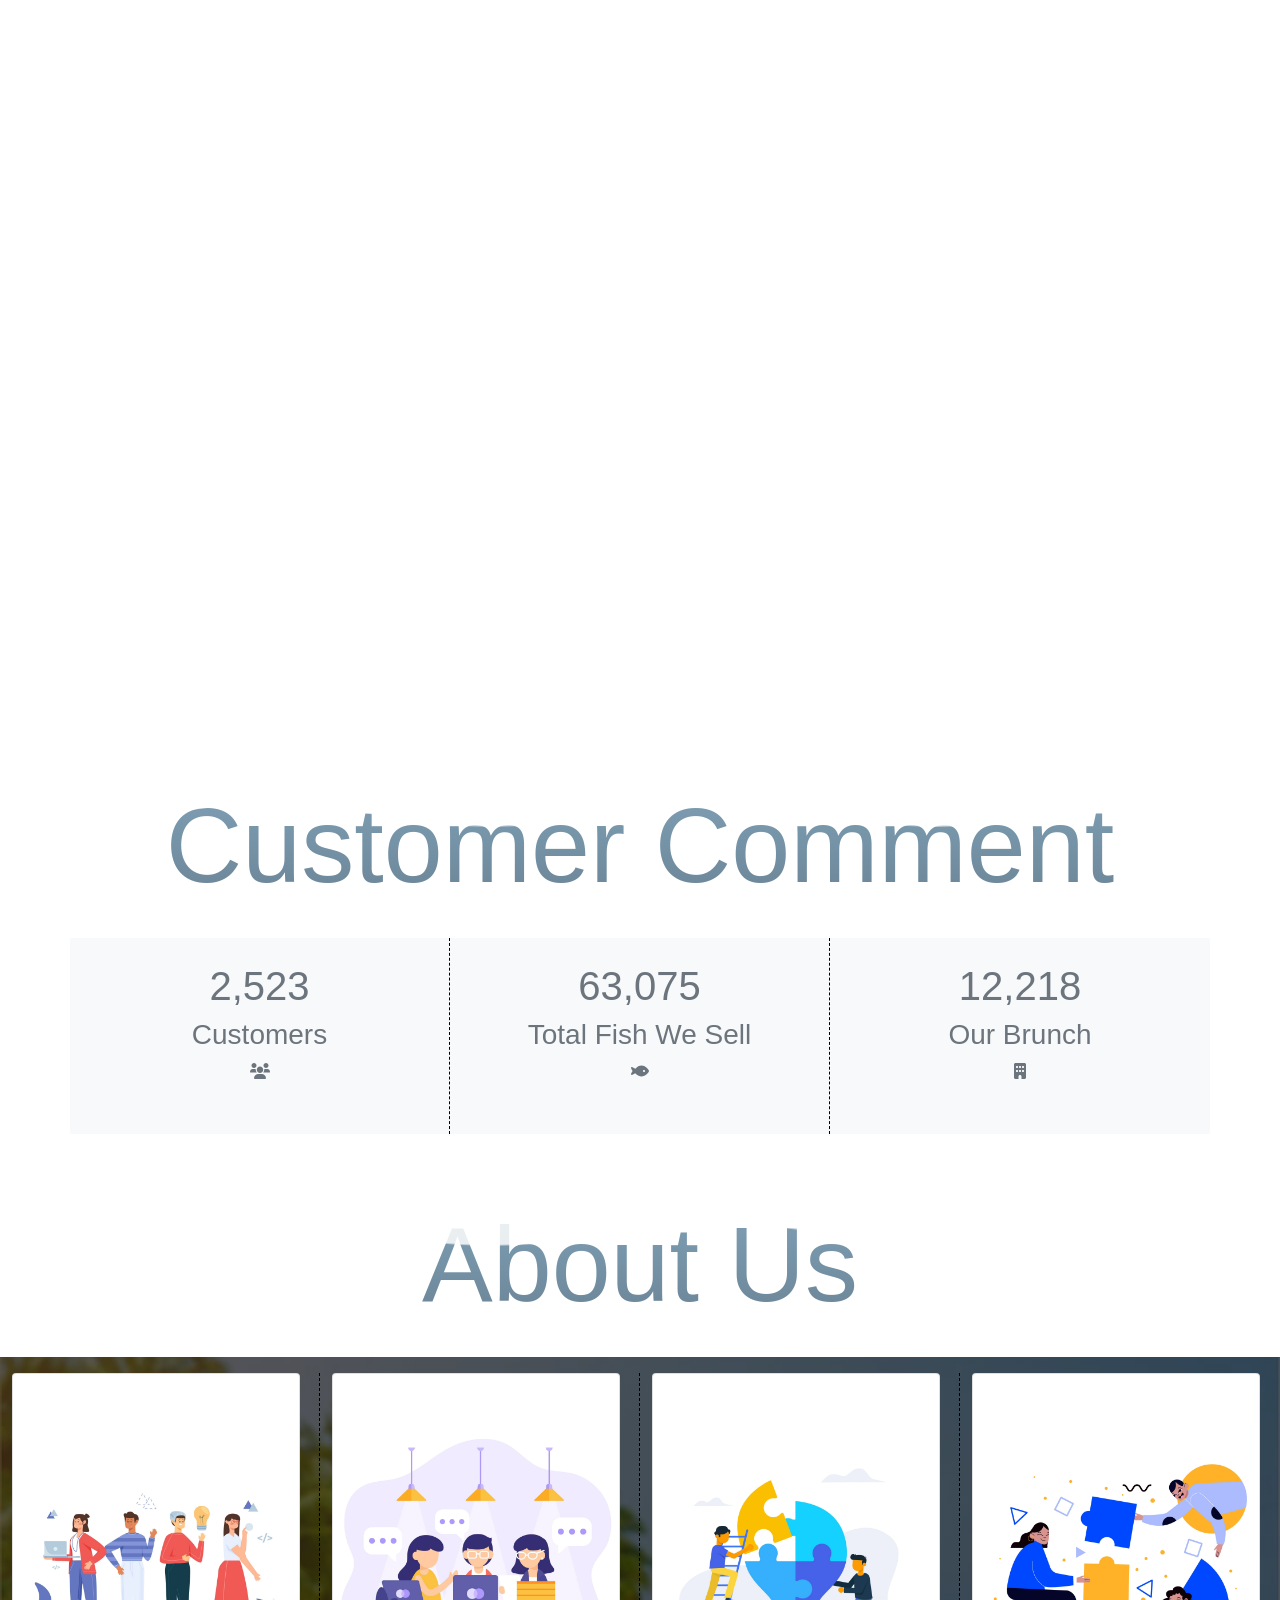
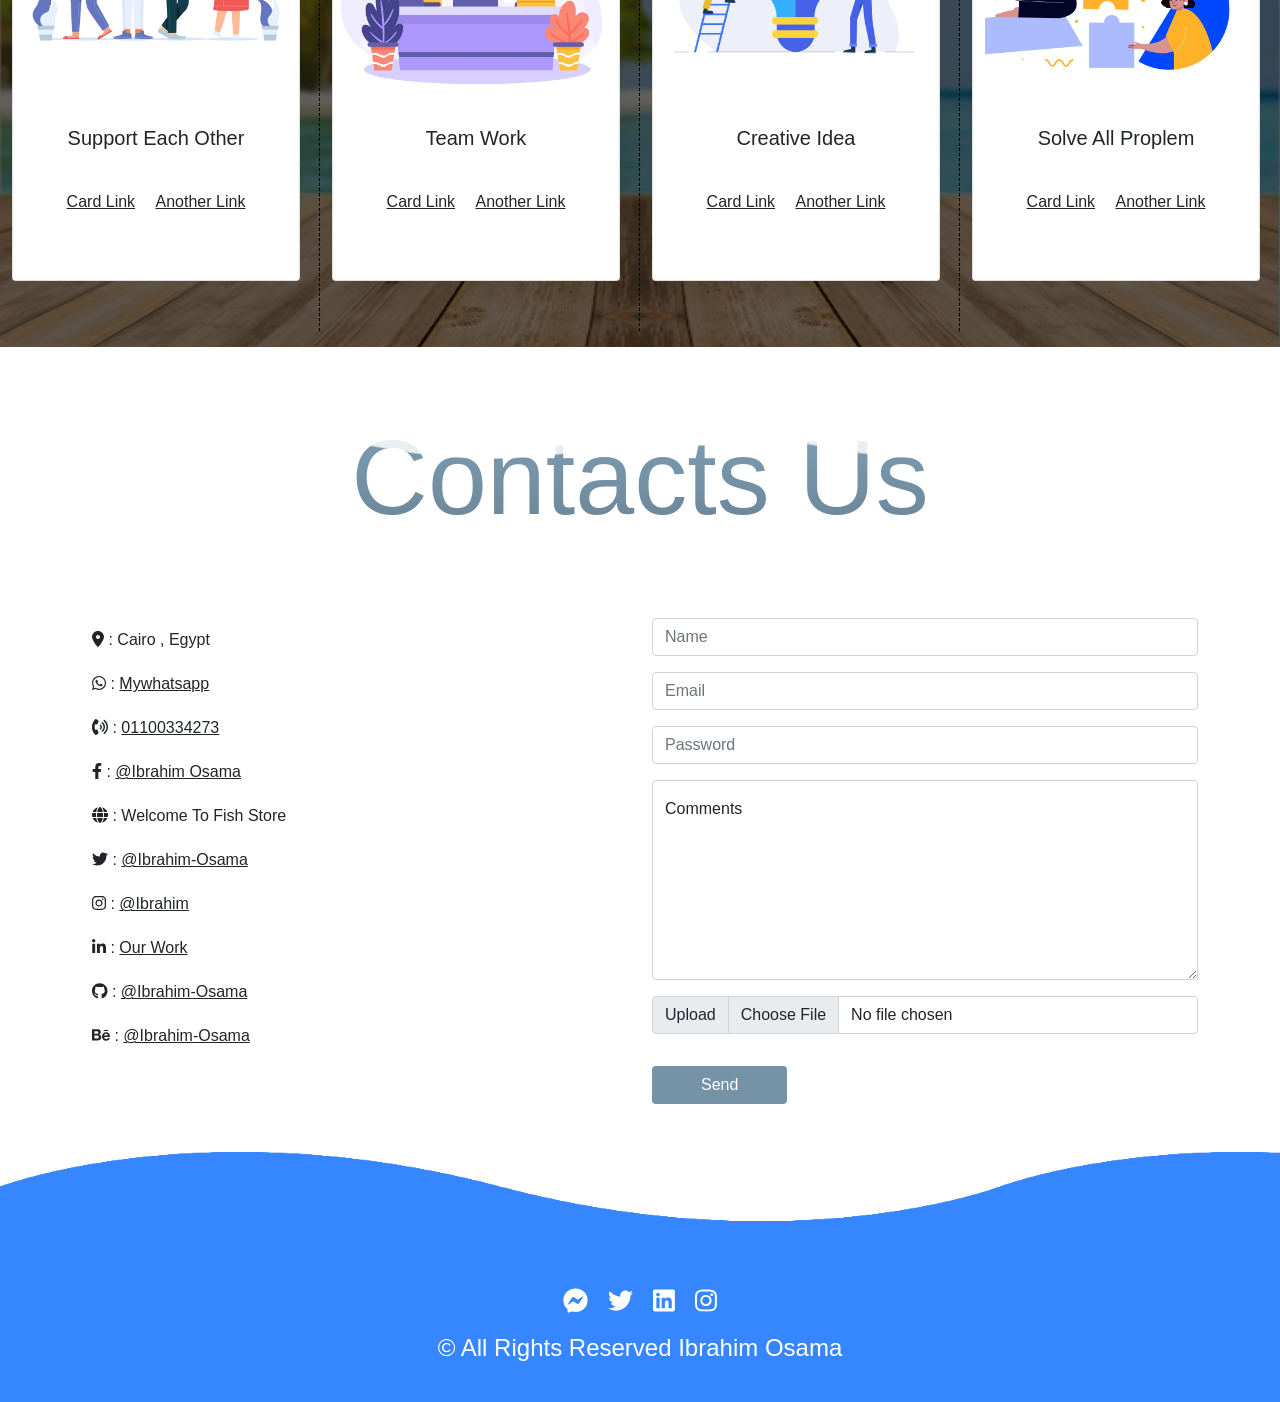
==== commit d141960c: "title" ====
--- a/index.htm
+++ b/index.htm
@@ -4,7 +4,7 @@
     <meta charset="UTF-8">
     <meta http-equiv="X-UA-Compatible" content="IE=edge">
     <meta name="viewport" content="width=device-width, initial-scale=1.0">
-    <title>Document</title>
+    <title>Fish Store</title>
     <link rel="stylesheet" href="https://cdnjs.cloudflare.com/ajax/libs/animate.css/4.1.1/animate.min.css">
     <link rel="stylesheet" href="content/Style/Vendors/all.min.css">
     <link rel="stylesheet" href="content/Style/Vendors/font.css ">
@@ -612,4 +612,4 @@
   <script src="content/Js/Vendors/additional-methods.min.js"></script>
   <script src="content/Js/Main/index.js"></script>
 </body>
-</html>+</html>
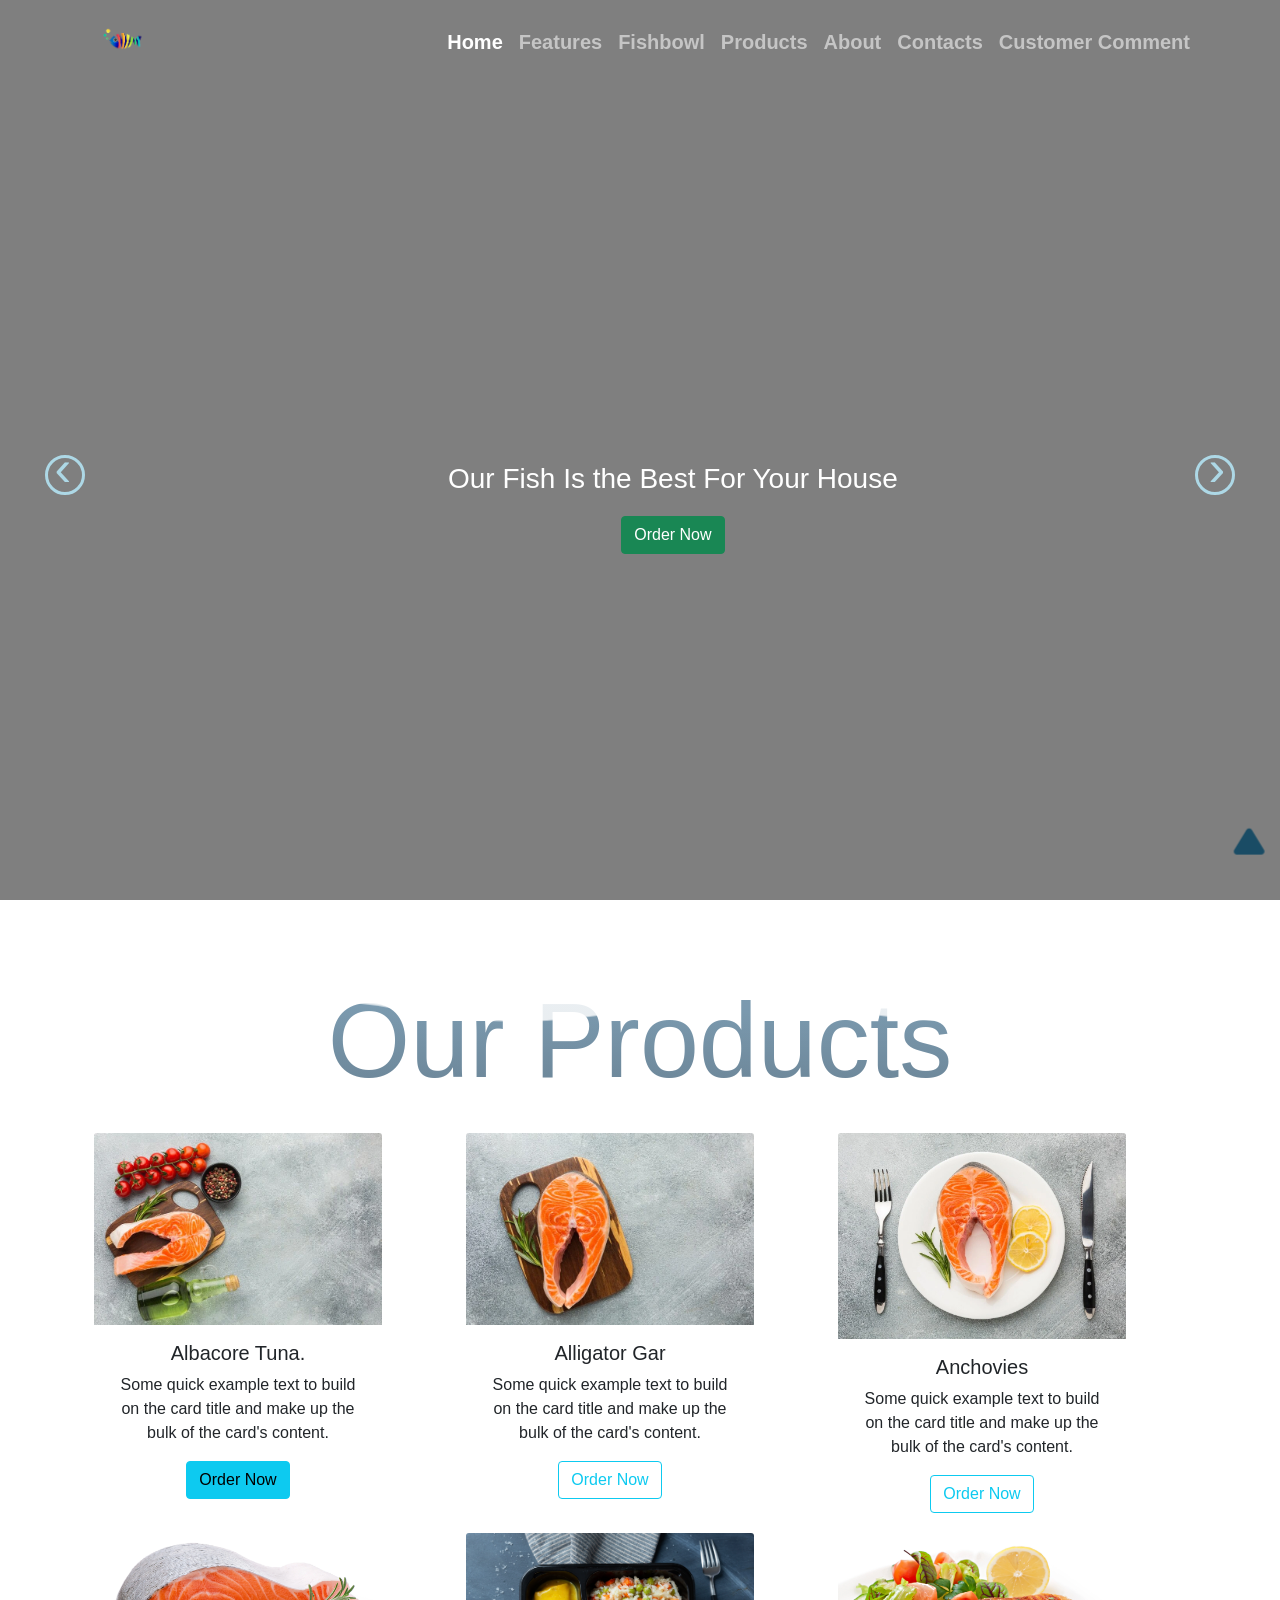
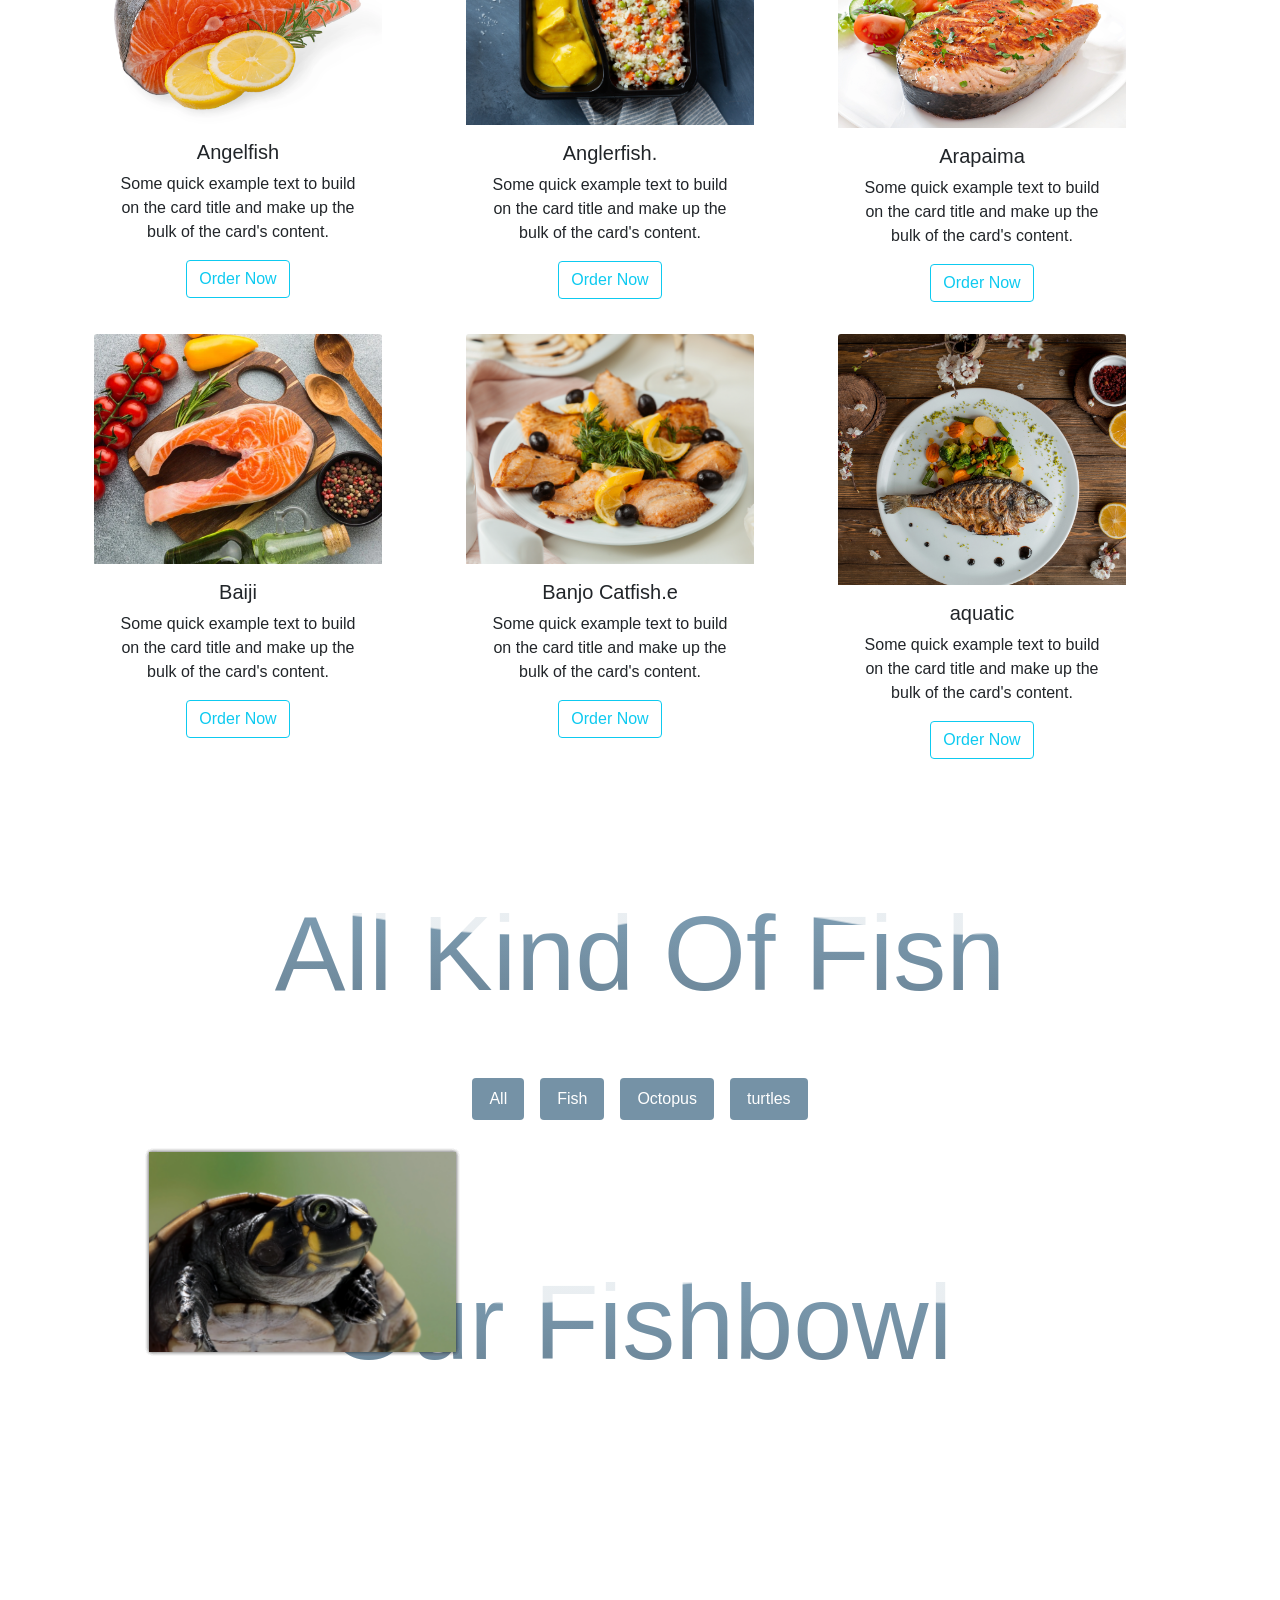
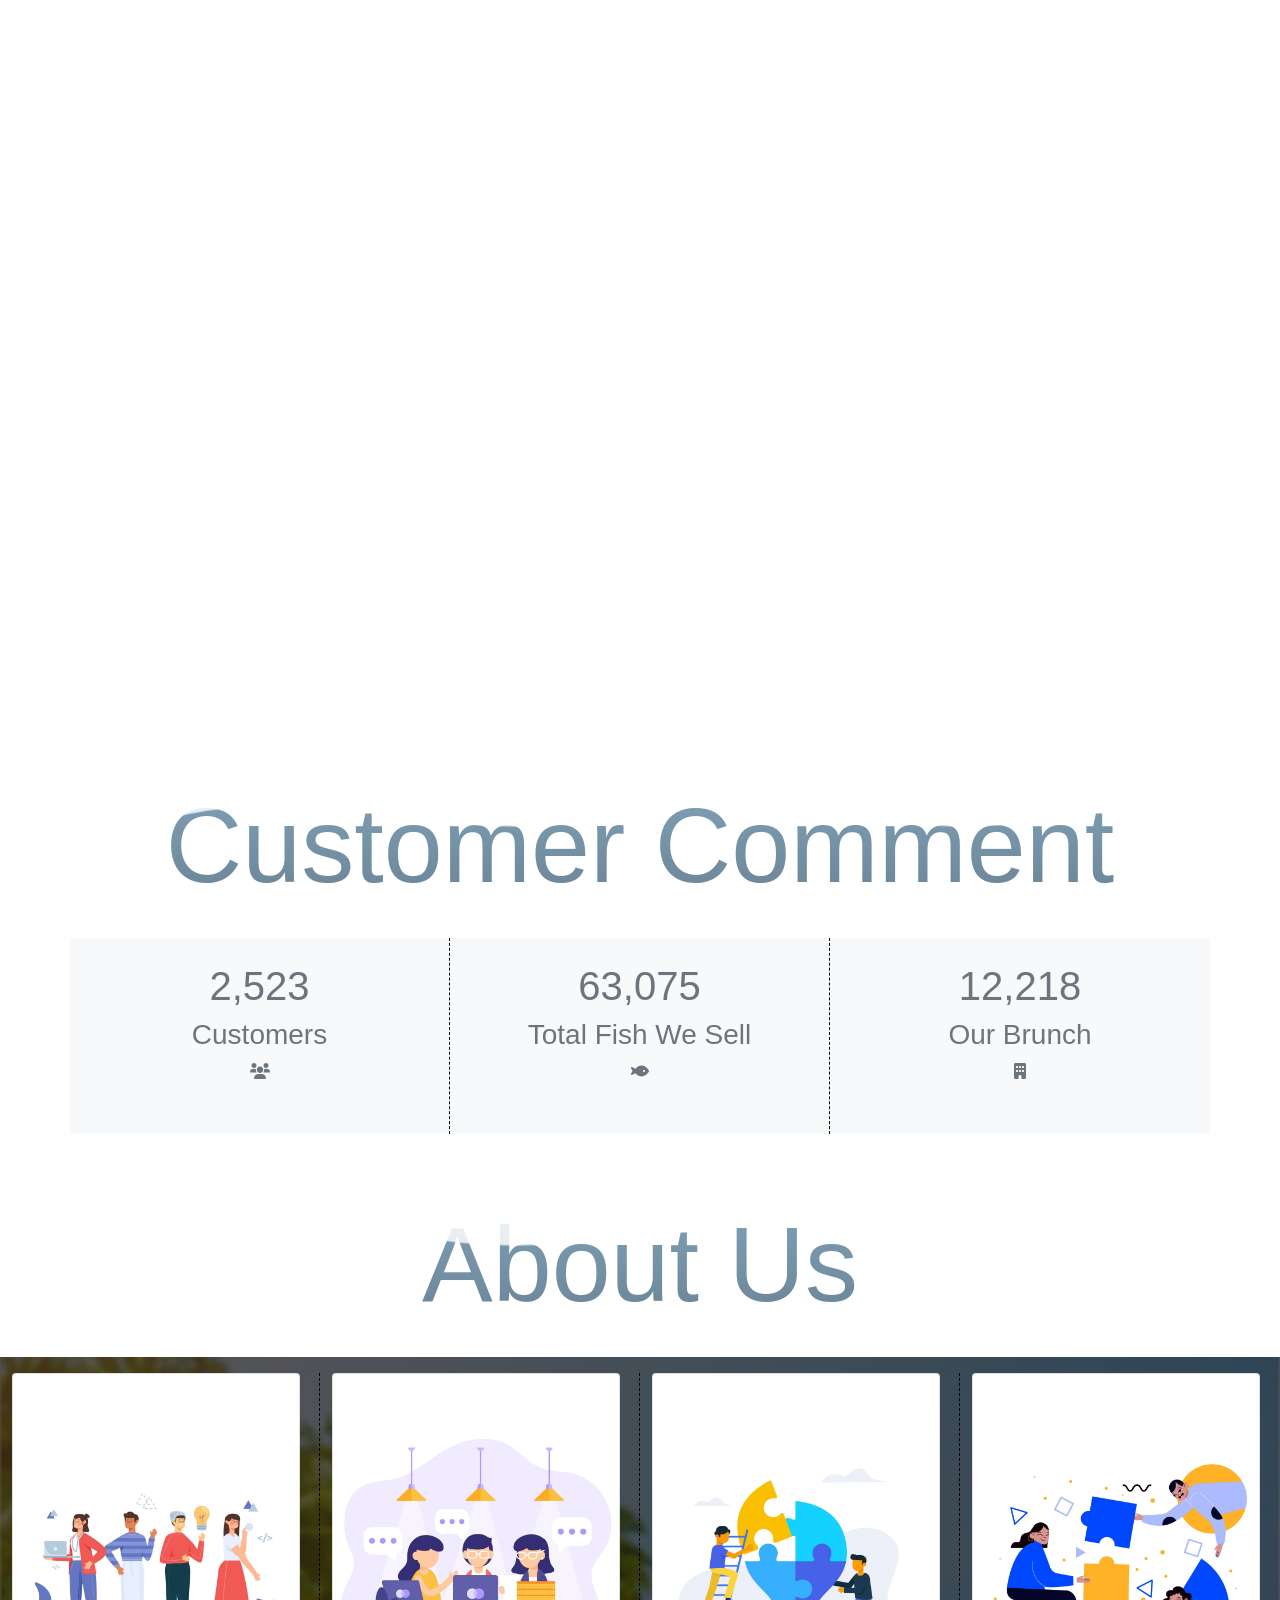
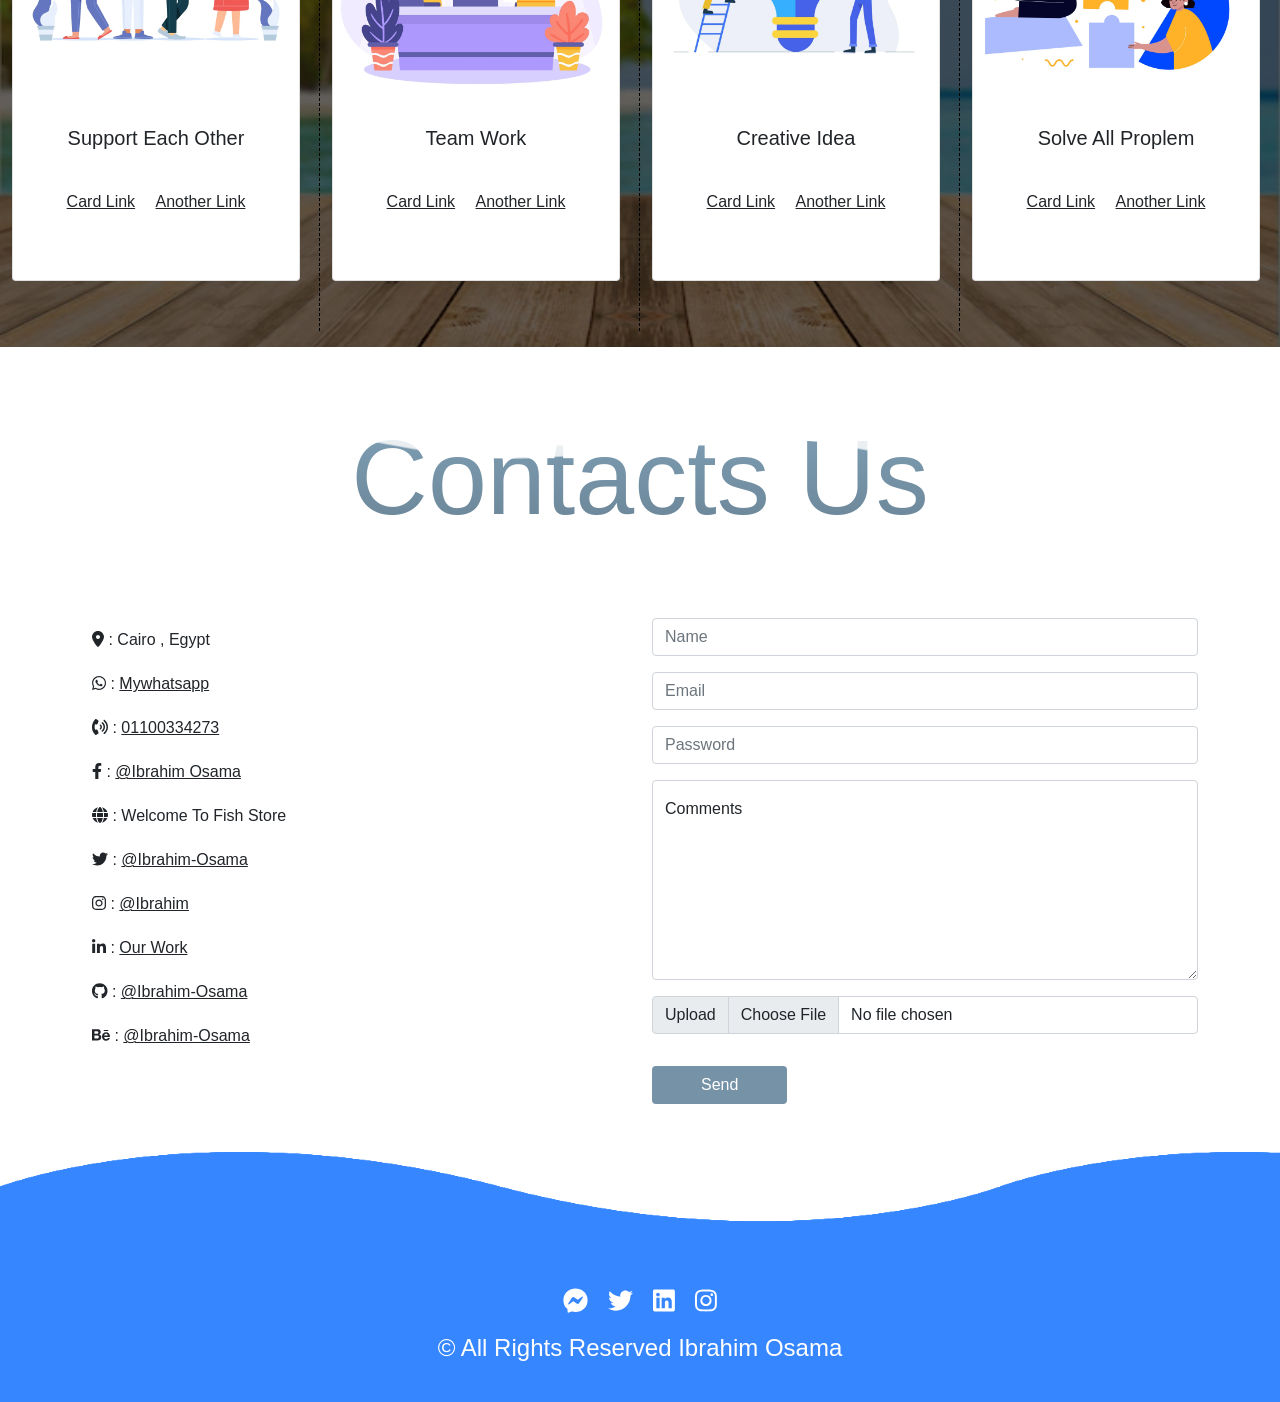
==== commit ff49e9be: "nav links" ====
--- a/index.htm
+++ b/index.htm
@@ -4,7 +4,7 @@
     <meta charset="UTF-8">
     <meta http-equiv="X-UA-Compatible" content="IE=edge">
     <meta name="viewport" content="width=device-width, initial-scale=1.0">
-    <title>Fish Store</title>
+    <title>Document</title>
     <link rel="stylesheet" href="https://cdnjs.cloudflare.com/ajax/libs/animate.css/4.1.1/animate.min.css">
     <link rel="stylesheet" href="content/Style/Vendors/all.min.css">
     <link rel="stylesheet" href="content/Style/Vendors/font.css ">
@@ -29,25 +29,25 @@
         <div class="collapse navbar-collapse" id="navbarSupportedContent">
           <ul class="navbar-nav ms-auto mb-2 mb-lg-0">
             <li class="nav-item">
-              <a id="activee" class="nav-link active" aria-current="page" href="#">Home</a>
+              <a id="activee" class="nav-link active" aria-current="page" href="#Home">Home</a>
             </li>
             <li class="nav-item">
-              <a class="nav-link" href="#">Features</a>
+              <a class="nav-link" href="#Features">Features</a>
             </li>
             <li class="nav-item">
-              <a class="nav-link" href="#">Fishbowl</a>
+              <a class="nav-link" href="#Fishbowl">Fishbowl</a>
             </li>
             <li class="nav-item">
-              <a class="nav-link" href="#">Products</a>
+              <a class="nav-link" href="#Navcontinue">Products</a>
             </li>
             <li class="nav-item">
-              <a class="nav-link" href="#">About</a>
+              <a class="nav-link" href="#About">About</a>
             </li>
             <li class="nav-item">
-              <a class="nav-link" href="#">Contacts</a>
+              <a class="nav-link" href="#Contacts">Contacts</a>
             </li>
             <li class="nav-item">
-              <a class="nav-link" href="#">Customer Comment</a>
+              <a class="nav-link" href="#Comment">Customer Comment</a>
             </li>
             <!-- white-space: nowrap; -->
             <!-- فيه مشكله لما اشيل المسافه 
@@ -65,7 +65,7 @@
  
  
  <header class="text-center">
-  <section class="position-relative heder-index">
+  <section class="position-relative heder-index" id="Home">
 
  
   <div class="owl-carousel owl-theme">
@@ -214,7 +214,7 @@
   </section>
 
  
-    <section class="container text-center mt-5">
+    <section class="container text-center mt-5" id="Features">
       <div> <svg viewbox="0 0 100 20">
         <defs>
           <linearGradient id="gradient" x1="0" x2="0" y1="0" y2="1">
@@ -312,7 +312,7 @@
   متنساش ربط التاسك الي فات api 
 -->
 
-  <section class="container text-center mt-2">
+  <section class="container text-center mt-2" id="Fishbowl">
     <div> <svg viewbox="0 0 100 20">
       <defs>
         <linearGradient id="gradient" x1="0" x2="0" y1="0" y2="1">
@@ -348,7 +348,7 @@
 
 
  <!-- New Part Counter -->
- <section class="container text-center">
+ <section class="container text-center" id="Comment">
   <div> <svg viewbox="0 0 100 20">
     <defs>
       <linearGradient id="gradient" x1="0" x2="0" y1="0" y2="1">
@@ -380,7 +380,7 @@
   
 </section>  
 
-<section class="container text-muted">
+<section class="container text-muted" id="About">
     <div class="row">
       <div class=" col-12  col-md-4 bg-light pt-4 ">
         <h1><span class="counter">2,523</span></h1>
@@ -495,7 +495,7 @@
 
 
 <!-- New Part Counter -->
-<section class="container text-center">
+<section class="container text-center" id="Contacts">
   <div> <svg viewbox="0 0 100 20">
     <defs>
       <linearGradient id="gradient" x1="0" x2="0" y1="0" y2="1">
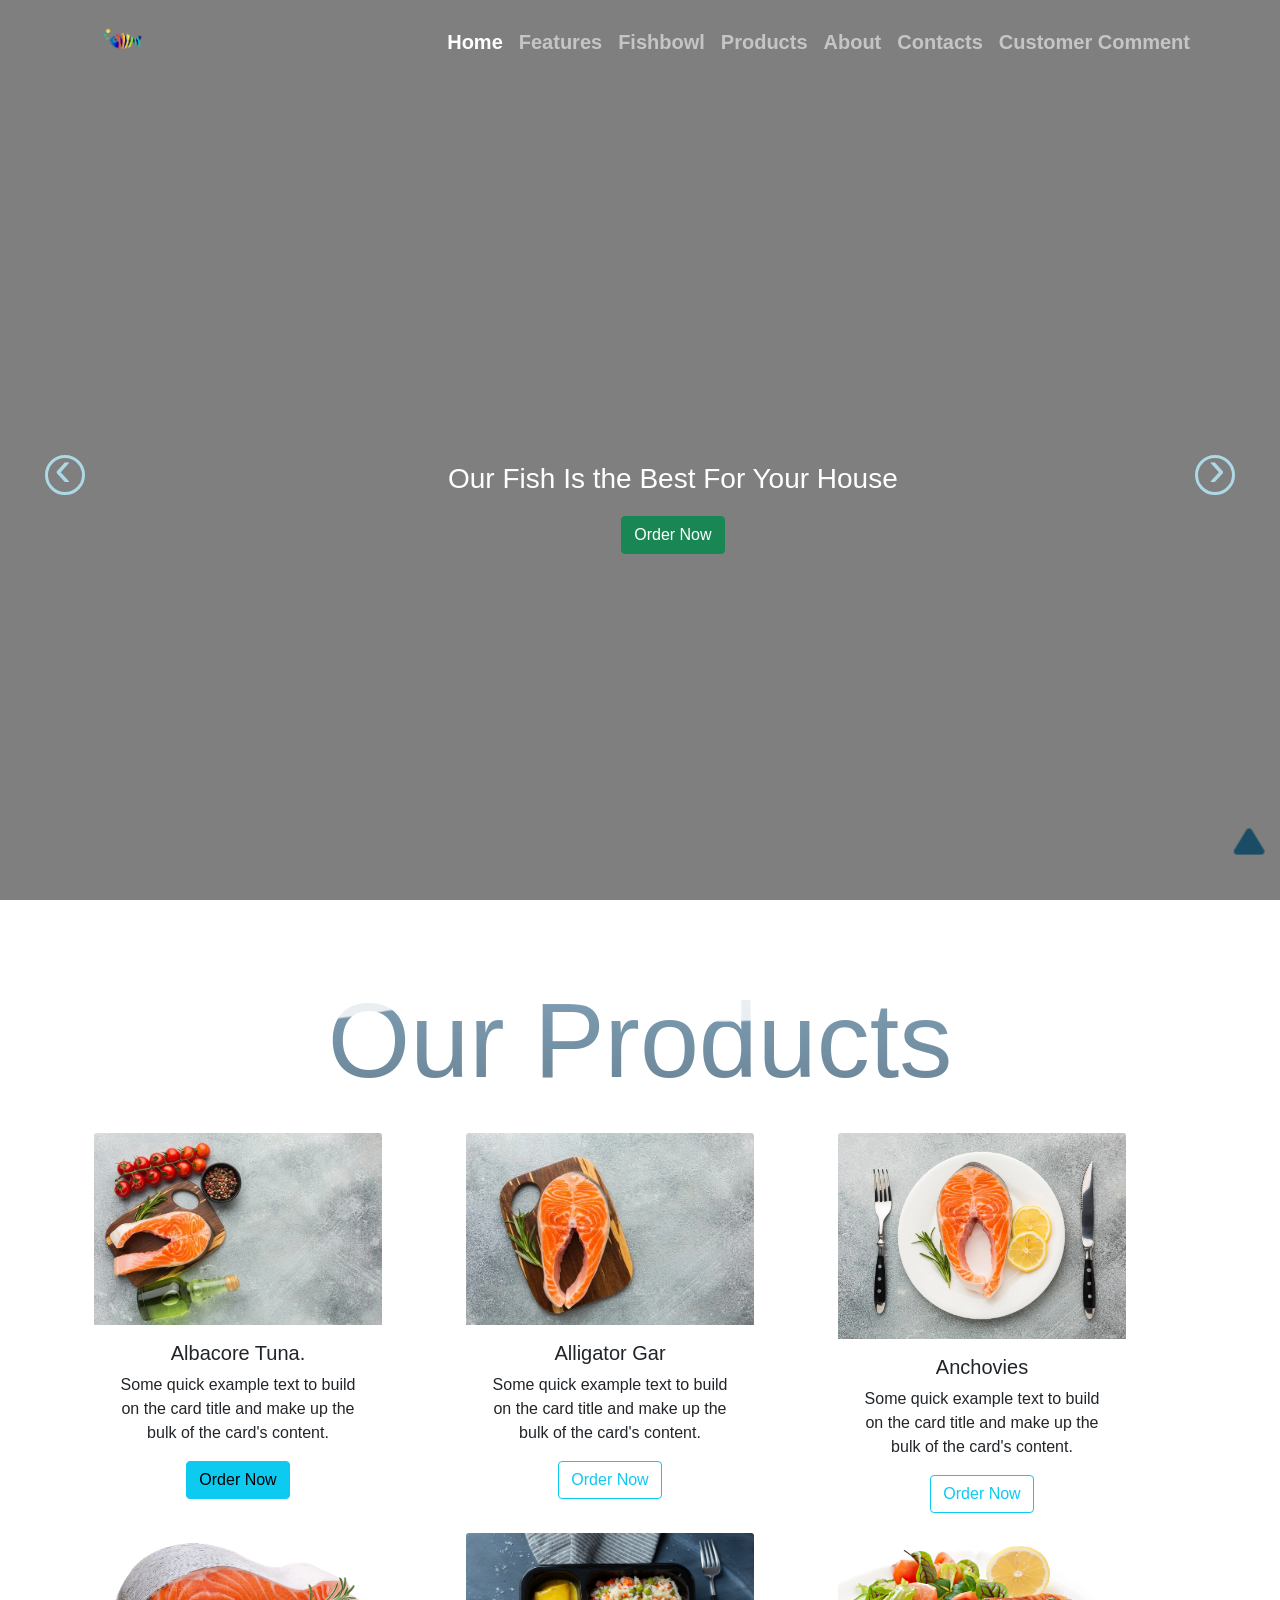
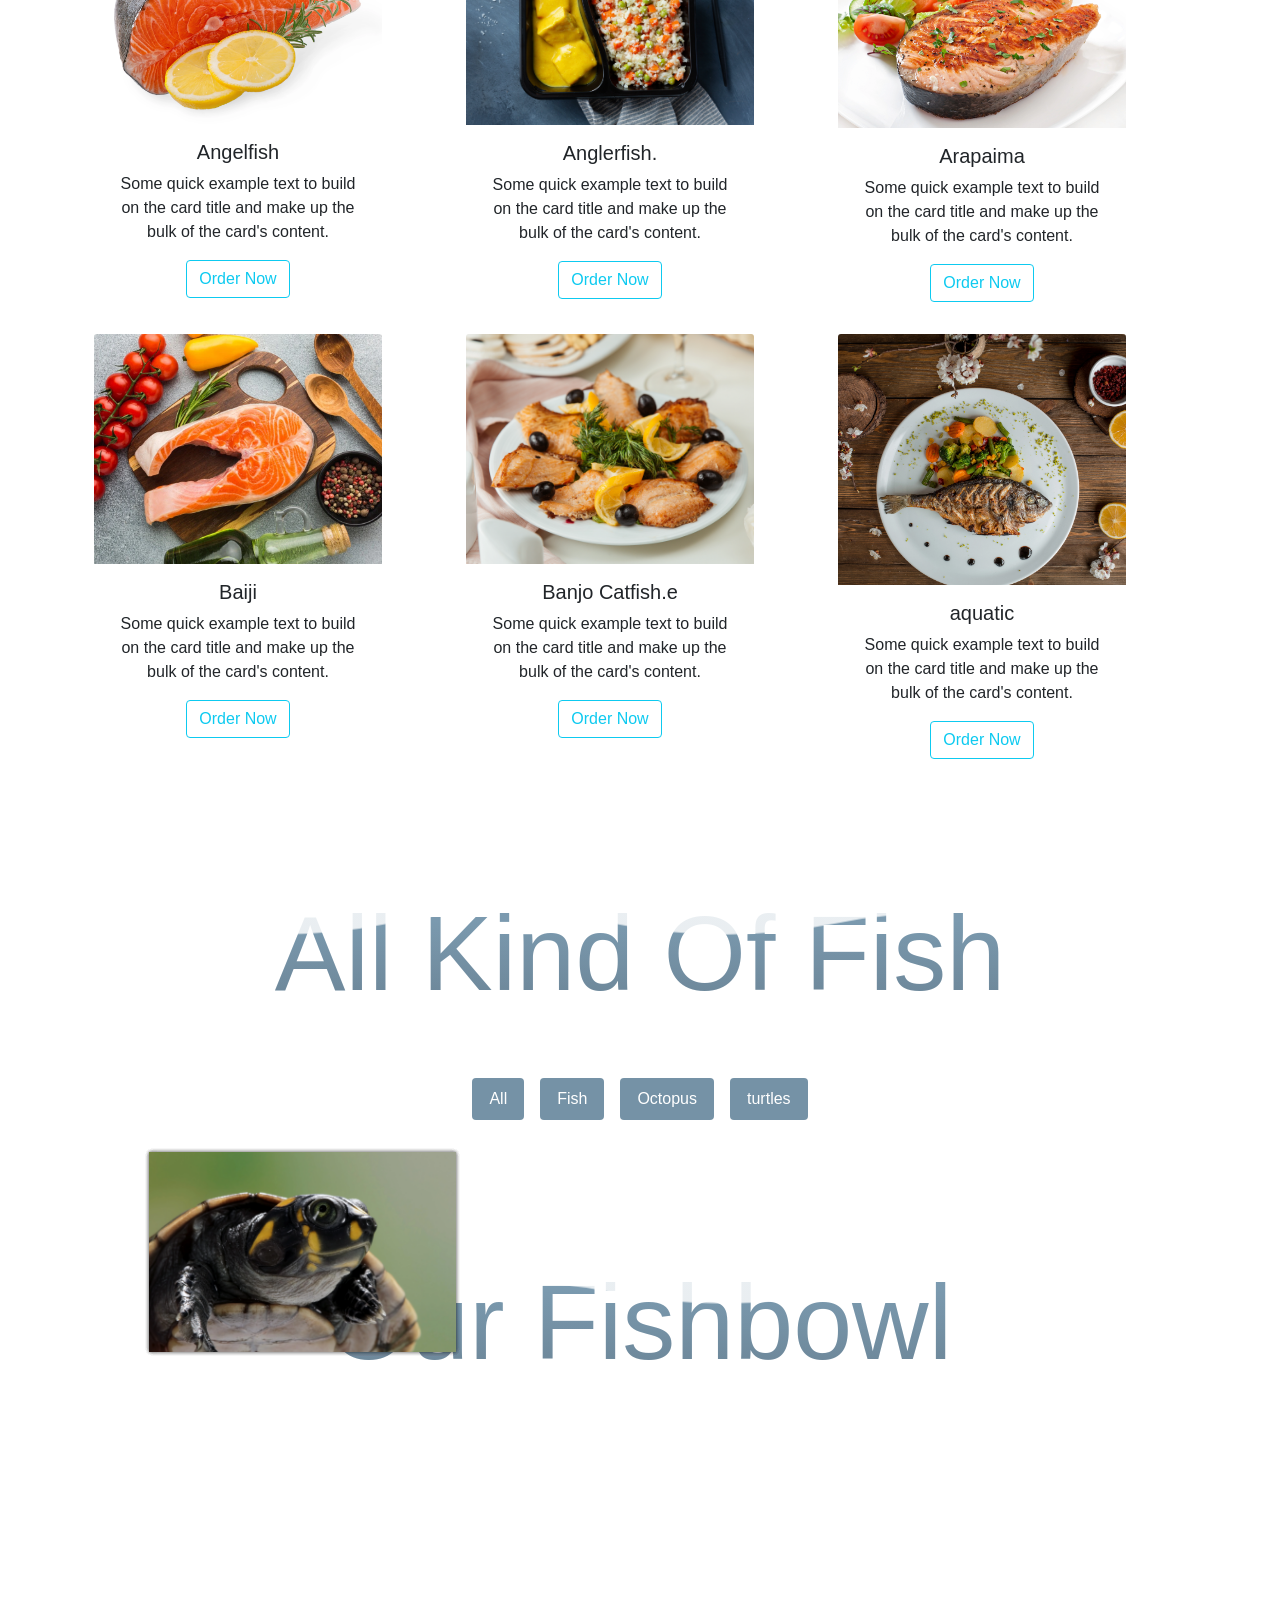
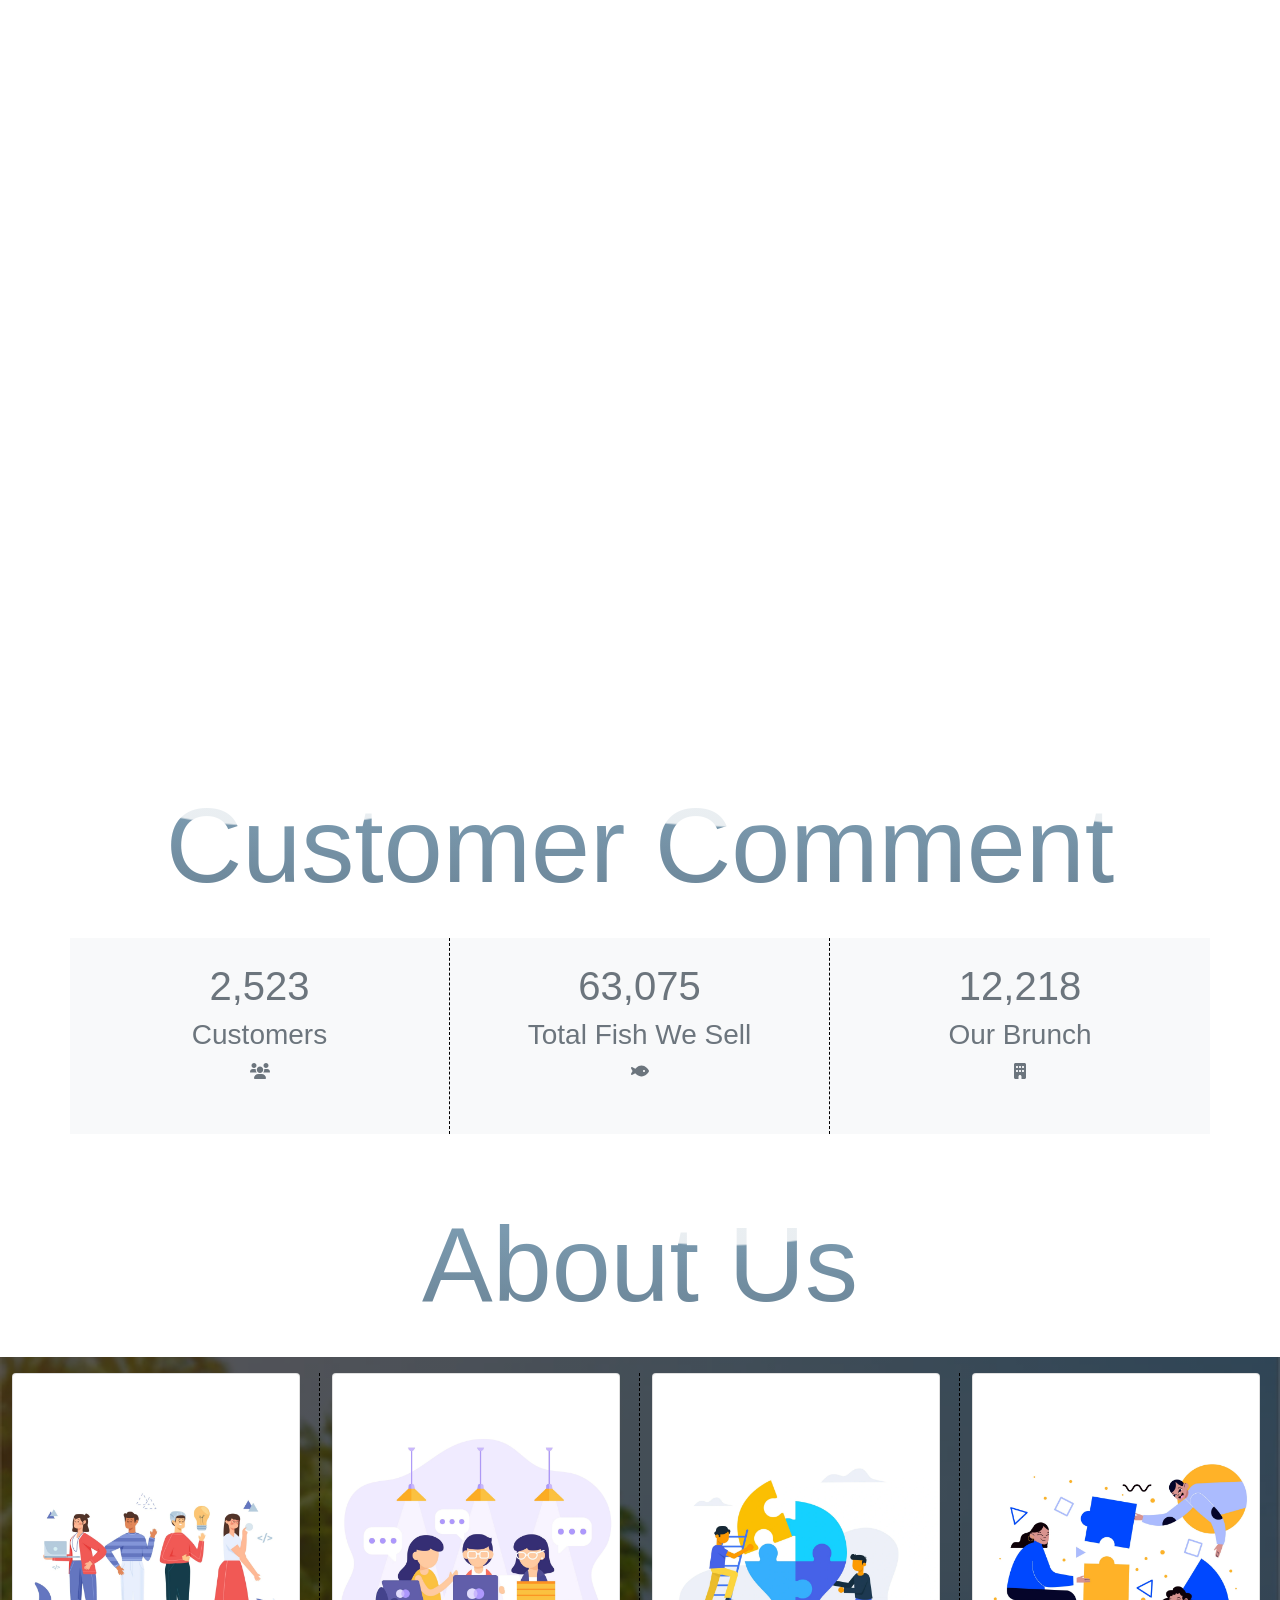
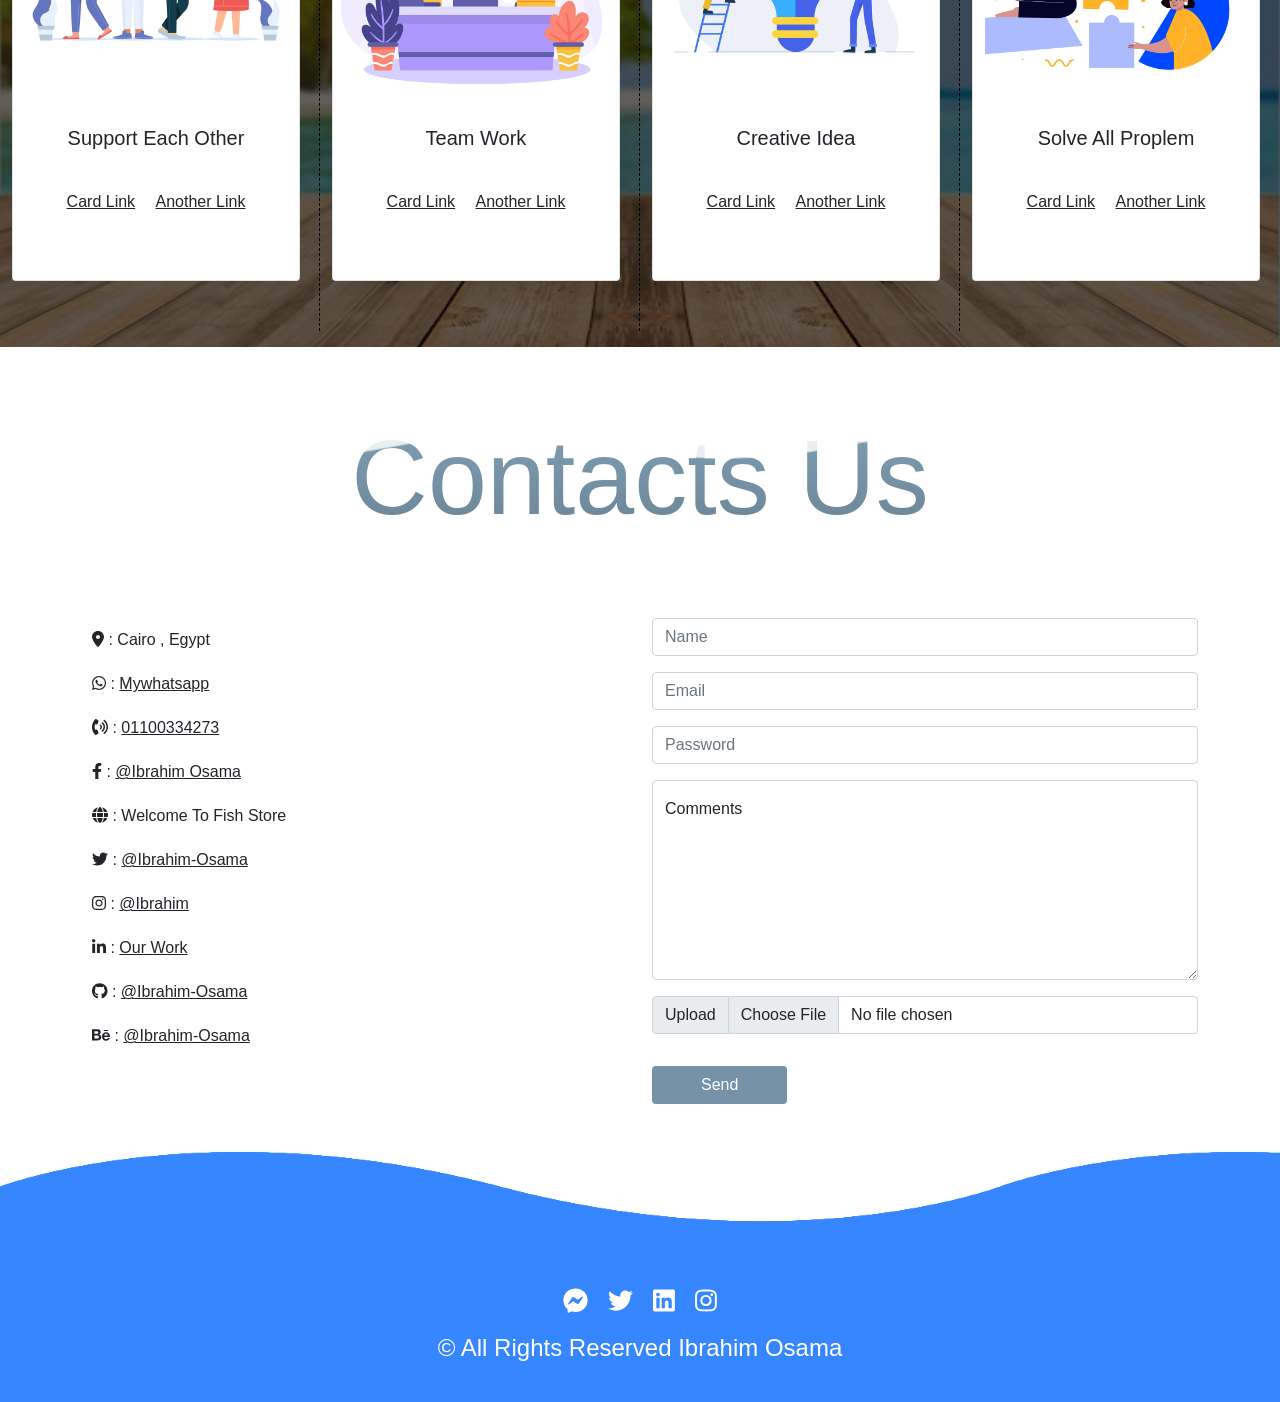
==== commit 23cd83c9: "title" ====
--- a/index.htm
+++ b/index.htm
@@ -4,7 +4,7 @@
     <meta charset="UTF-8">
     <meta http-equiv="X-UA-Compatible" content="IE=edge">
     <meta name="viewport" content="width=device-width, initial-scale=1.0">
-    <title>Document</title>
+    <title>Fish Store</title>
     <link rel="stylesheet" href="https://cdnjs.cloudflare.com/ajax/libs/animate.css/4.1.1/animate.min.css">
     <link rel="stylesheet" href="content/Style/Vendors/all.min.css">
     <link rel="stylesheet" href="content/Style/Vendors/font.css ">
